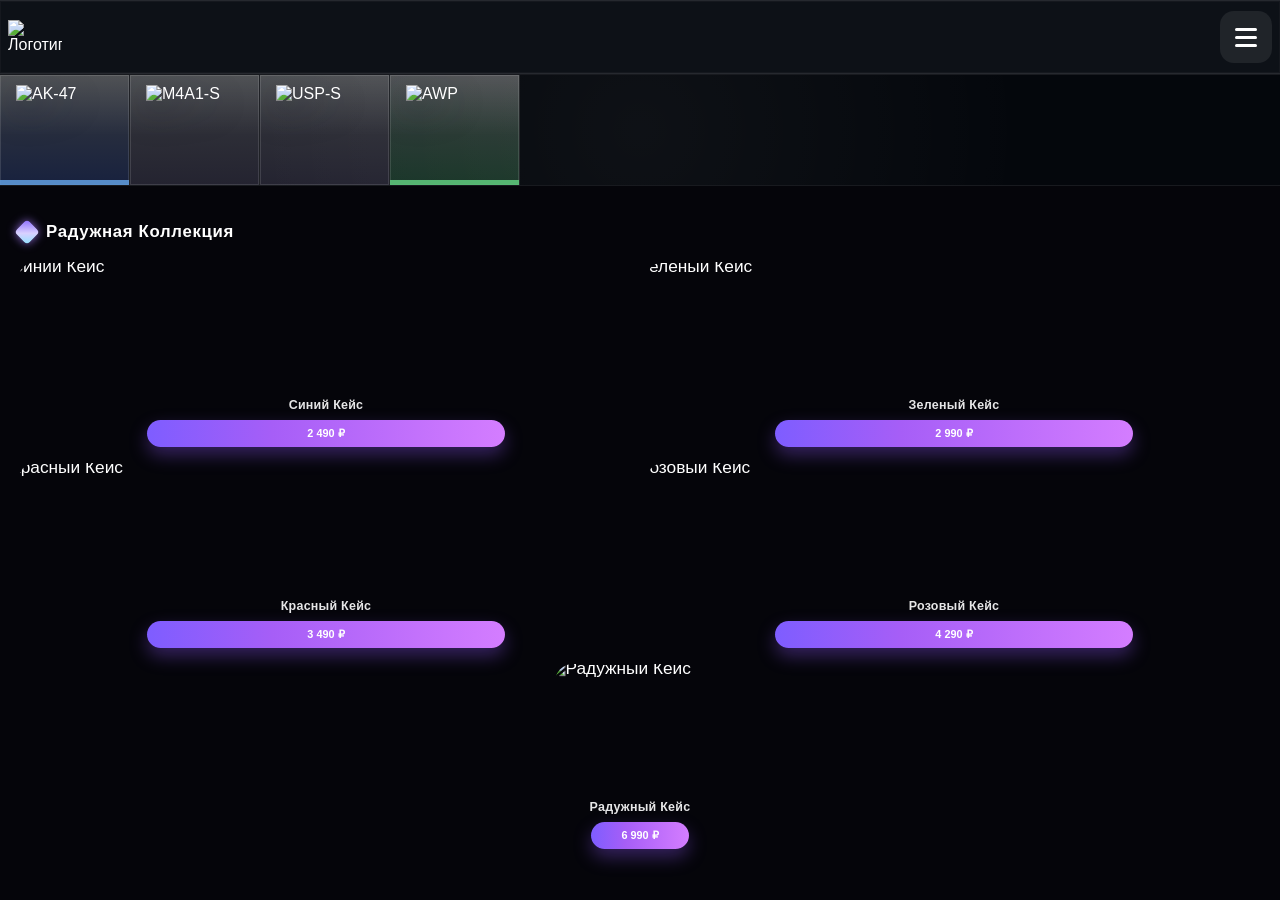
==== home.html @ a564d525 "Add files via upload" ====
<!DOCTYPE html>
<html lang="ru">
  <head>
    <meta charset="UTF-8" />
    <meta name="viewport" content="width=device-width, initial-scale=1.0" />
    <title>CB</title>
    <link rel="stylesheet" href="style.css" />
  </head>
  <body>
    <div class="auth-modal" aria-hidden="true" role="dialog" aria-modal="true" aria-label="Авторизация">
      <div class="auth-modal__backdrop" data-close-auth></div>
      <div class="auth-modal__dialog" tabindex="-1">
        <div class="auth-modal__card">
          <div class="auth-modal__hero">
            <div class="auth-modal__hero-overlay"></div>
            <img class="auth-modal__logo" src="img/logo.png" alt="" aria-hidden="true" />
            <div class="auth-modal__copy">
              <h2>Авторизация</h2>
              <p>Для доступа к сервису примите условия пользования и авторизуйтесь.</p>
            </div>
          </div>

          <div class="auth-modal__content">
            <div class="auth-modal__checks">
              <label class="auth-modal__check">
                <button type="button" class="auth-modal__checkbox" aria-checked="false" role="checkbox"></button>
                <span>Подтверждаю, что мне больше 18 лет</span>
              </label>

              <label class="auth-modal__check">
                <button type="button" class="auth-modal__checkbox" aria-checked="false" role="checkbox"></button>
                <span>Принимаю <a href="#">правила и условия</a> использования сайта</span>
              </label>
            </div>

            <div class="auth-modal__actions">
              <button type="button" class="auth-modal__submit" disabled>
                <span>Войти</span>
              </button>
              <button type="button" class="auth-modal__register">
                <span>Зарегистрироваться</span>
              </button>
            </div>
          </div>
        </div>

        <button class="auth-modal__close" type="button" aria-label="Close modal">✕</button>
      </div>
    </div>

    <div class="login-modal" aria-hidden="true" role="dialog" aria-modal="true" aria-label="Вход">
      <div class="login-modal__backdrop" data-close-login></div>
      <div class="login-modal__dialog" tabindex="-1">
        <div class="login-modal__card">
          <div class="login-modal__top">
            <img class="login-modal__logo" src="img/logo.png" alt="" aria-hidden="true" />
            <h3>Вход</h3>
          </div>

          <form class="login-modal__form">
            <label class="login-modal__field">
              <span>Имя пользователя</span>
              <input type="text" placeholder="Введите имя пользователя" />
            </label>

            <label class="login-modal__field">
              <span>Пароль</span>
              <input type="password" placeholder="Введите пароль" />
            </label>

            <div class="login-modal__error" aria-live="polite"></div>
            <button type="submit" class="login-modal__submit">Войти</button>
          </form>
        </div>
        <button class="login-modal__close" type="button" aria-label="Close login modal">✕</button>
      </div>
    </div>

    <div class="register-modal" aria-hidden="true" role="dialog" aria-modal="true" aria-label="Регистрация">
      <div class="register-modal__backdrop" data-close-register></div>
      <div class="register-modal__dialog" tabindex="-1">
        <div class="register-modal__card">
          <div class="register-modal__top">
            <img class="register-modal__logo" src="img/logo.png" alt="" aria-hidden="true" />
            <h3>Регистрация</h3>
          </div>

          <form class="register-modal__form">
            <label class="register-modal__field">
              <span>Имя пользователя</span>
              <input type="text" placeholder="Введите имя пользователя" />
            </label>

            <label class="register-modal__field">
              <span>Придумайте пароль</span>
              <input type="password" placeholder="Придумайте пароль" />
            </label>

            <label class="register-modal__field">
              <span>Повторите пароль</span>
              <input type="password" placeholder="Повторите пароль" />
            </label>

            <div class="register-modal__error" aria-live="polite"></div>
            <button type="submit" class="register-modal__submit">Создать аккаунт</button>
          </form>
        </div>
        <button class="register-modal__close" type="button" aria-label="Close register modal">✕</button>
      </div>
    </div>

    <div class="settings-modal" aria-hidden="true" role="dialog" aria-modal="true" aria-label="Настройки">
      <div class="settings-modal__backdrop" data-close-settings></div>
      <div class="settings-modal__dialog" tabindex="-1">
        <div class="settings-modal__panel">
          <div class="settings-modal__header">
            <span>Настройки</span>
          </div>

          <div class="settings-modal__content">
            <div class="settings-modal__group">
              <label class="settings-modal__field">
                <span>Никнейм</span>
                <input type="text" value="ForcePay" placeholder="ForcePay" />
              </label>

              <div class="settings-modal__field settings-modal__field--trade">
                <span>Трейд-ссылка</span>
                <div class="settings-modal__trade-wrap">
                  <input type="text" value="" placeholder="https://steamcommunity.com/tradeoffer/new/?partner=..." />
                </div>
                <a href="https://steamcommunity.com/id/me/tradeoffers/privacy#trade_offer_access_url" target="_blank" rel="noreferrer" class="settings-modal__link">Узнать свою ссылку</a>
              </div>
            </div>

            <div class="settings-modal__streamer">
              <div class="settings-modal__streamer-head">
                <span>Режим стримера</span>
                <button type="button" class="settings-modal__toggle" aria-label="Режим стримера" aria-pressed="false">
                  <span></span>
                </button>
              </div>
              <p>Скрывает личную информацию и баланс для безопасности во время стрима</p>
            </div>
          </div>

          <button type="button" class="settings-modal__submit">СОХРАНИТЬ И ЗАКРЫТЬ</button>
        </div>

        <button class="settings-modal__close" type="button" aria-label="Close modal">
          <svg viewBox="0 0 24 24" aria-hidden="true"><path d="M18.3 5.7a1 1 0 0 1 0 1.4L13.41 12l4.89 4.9a1 1 0 1 1-1.41 1.4L12 13.41l-4.9 4.89a1 1 0 1 1-1.4-1.41L10.59 12 5.7 7.1A1 1 0 1 1 7.1 5.7L12 10.59l4.9-4.89a1 1 0 0 1 1.4 0Z"/></svg>
        </button>
      </div>
    </div>

    <div class="profile-screen" aria-hidden="true">
      <svg width="0" height="0" aria-hidden="true" focusable="false" style="position:absolute; width:0; height:0; overflow:hidden;">
        <defs>
          <linearGradient id="gradient-primary" x1="0%" y1="0%" x2="100%" y2="100%">
            <stop offset="0%" stop-color="#7d5dff" />
            <stop offset="50%" stop-color="#a587ff" />
            <stop offset="100%" stop-color="#d9c2ff" />
          </linearGradient>
          <linearGradient id="gradient-grey" x1="0%" y1="0%" x2="100%" y2="100%">
            <stop offset="0%" stop-color="#d6d8dc" />
            <stop offset="50%" stop-color="#a9afb7" />
            <stop offset="100%" stop-color="#7f8793" />
          </linearGradient>
        </defs>
      </svg>

      <div class="profile-screen__shell">
        <div class="profile-screen__header">
          <div class="profile-screen__user">
            <div class="profile-screen__avatar">П</div>
            <div class="profile-screen__meta">
              <div class="profile-screen__name">ForcePay</div>
              <div class="profile-screen__id">ID:580843</div>
            </div>
          </div>

          <div class="profile-screen__tools">
            <button type="button" class="profile-screen__tool" aria-label="Настройки">
              <svg xmlns="http://www.w3.org/2000/svg" fill="currentColor" viewBox="0 0 17 17" width="20" height="20" color="currentColor" aria-hidden="true">
                <path fill="inherit" d="M6.573 16.833a.4.4 0 0 1-.397-.35l-.258-2.079a.43.43 0 0 0-.25-.332 3 3 0 0 1-.287-.155 7 7 0 0 1-.282-.183.41.41 0 0 0-.393-.042l-1.933.816a.4.4 0 0 1-.502-.168L.343 10.991a.4.4 0 0 1 .104-.518l1.668-1.27a.45.45 0 0 0 .167-.375V8.17a.45.45 0 0 0-.167-.376L.447 6.525a.4.4 0 0 1-.104-.517L2.27 2.66a.4.4 0 0 1 .502-.17l1.932.817c.13.054.278.036.395-.042q.141-.095.29-.183a4 4 0 0 1 .287-.154.43.43 0 0 0 .24-.326l.26-2.086a.4.4 0 0 1 .396-.35h3.854a.4.4 0 0 1 .397.35l.259 2.079a.43.43 0 0 0 .25.332q.148.07.288.155.142.087.28.182c.117.08.265.097.395.043l1.932-.816a.4.4 0 0 1 .502.169l1.928 3.347a.4.4 0 0 1-.104.518l-1.669 1.27a.45.45 0 0 0-.166.375v.623c-.002.164.045.334.176.434l1.638 1.246a.4.4 0 0 1 .104.518l-1.927 3.346a.4.4 0 0 1-.504.169l-1.91-.814a.42.42 0 0 0-.396.042 6 6 0 0 1-.29.182 4 4 0 0 1-.287.154.43.43 0 0 0-.24.326l-.259 2.086a.4.4 0 0 1-.397.35zm1.969-5.416a2.8 2.8 0 0 0 2.052-.854q.85-.854.85-2.063t-.85-2.062a2.8 2.8 0 0 0-2.052-.855q-1.223 0-2.063.855-.84.853-.84 2.062.002 1.209.84 2.063.84.854 2.063.854"></path>
              </svg>
            </button>
            <button type="button" class="profile-screen__tool profile-screen__logout" aria-label="Выйти">
              <svg xmlns="http://www.w3.org/2000/svg" fill="currentColor" viewBox="0 0 20 20" width="20" height="20" color="currentColor" aria-hidden="true">
                <path fill="inherit" d="M11.684 1.667c.22 0 .4.179.4.4v1.58a.4.4 0 0 1-.4.4H4.151a.4.4 0 0 0-.4.4v11.105c0 .221.179.4.4.4h7.533c.22 0 .4.18.4.4v1.581a.4.4 0 0 1-.4.4H2.067a.4.4 0 0 1-.4-.4V2.067c0-.221.18-.4.4-.4zm2.483 5.631a.4.4 0 0 1 .66-.303l3.153 2.701a.4.4 0 0 1 0 .608l-3.152 2.701a.4.4 0 0 1-.66-.303V11.59a.4.4 0 0 0-.4-.4H6.233a.4.4 0 0 1-.4-.4V9.21c0-.221.18-.4.4-.4h7.533a.4.4 0 0 0 .4-.4z"></path>
              </svg>
            </button>
          </div>
        </div>

        <div class="profile-screen__bg-card">
          <div class="profile-screen__balance-row">
            <div>
              <div class="profile-screen__balance-caption">Баланс</div>
              <div class="profile-screen__balance-value">0.00</div>
            </div>
            <button type="button" class="profile-screen__topup">Пополнить +</button>
          </div>

          <div class="profile-screen__stats">
            <div class="profile-screen__stat-item">
              <svg class="profile-screen__stat-icon" viewBox="0 0 18 18" width="20" height="20" aria-hidden="true" xmlns="http://www.w3.org/2000/svg" fill="currentColor" style="fill: url(&quot;#gradient-primary&quot;);">
                <path fill="inherit" d="M5.25 3.75h12v3h-.75v.75H12a.75.75 0 0 0-.75.75V9a1.5 1.5 0 0 1-1.5 1.5H7.215a.76.76 0 0 0-.675.42l-1.838 3.668a.74.74 0 0 1-.667.412H1.5s-2.25 0 .75-4.5c0 0 2.25-3-.75-3V3.75h.75L2.625 3h2.25zM10.5 9v-.75a.75.75 0 0 0-.75-.75H9s-.75.75 0 1.5a1.5 1.5 0 0 1-1.5-1.5.75.75 0 0 0-.75.75V9a.75.75 0 0 0 .75.75h2.25A.75.75 0 0 0 10.5 9"></path>
              </svg>
              <span class="profile-screen__stat-value">0</span>
              <div class="profile-screen__stat-tooltip">
                <div class="profile-screen__stat-tooltip-box">
                  <span>Открыто кейсов</span>
                </div>
              </div>
            </div>

            <div class="profile-screen__stat-item">
              <svg class="profile-screen__stat-icon" viewBox="0 0 44 44" width="20" height="20" aria-hidden="true" xmlns="http://www.w3.org/2000/svg" fill="currentColor" style="fill: url(&quot;#gradient-primary&quot;);">
                <path fill="inherit" fill-rule="evenodd" d="M21.793 22.126a.4.4 0 0 1 .414 0l12.172 7.373a.4.4 0 0 1 .192.342v5.643a.4.4 0 0 1-.584.356L22.185 29.71a.4.4 0 0 0-.37 0L10.013 35.84a.4.4 0 0 1-.584-.356v-5.643a.4.4 0 0 1 .192-.342zm-.008-15.703a.4.4 0 0 1 .43 0L39.1 17.168a.4.4 0 0 1 .184.337v8.536a.4.4 0 0 1-.59.35l-16.504-9a.4.4 0 0 0-.382 0l-16.503 9a.4.4 0 0 1-.592-.35v-8.536a.4.4 0 0 1 .185-.337z" clip-rule="evenodd"></path>
              </svg>
              <span class="profile-screen__stat-value">0</span>
              <div class="profile-screen__stat-tooltip">
                <div class="profile-screen__stat-tooltip-box">
                  <span>Сделано апгрейдов</span>
                </div>
              </div>
            </div>

            <div class="profile-screen__stat-item">
              <svg class="profile-screen__stat-icon" viewBox="0 0 44 44" width="20" height="20" aria-hidden="true" xmlns="http://www.w3.org/2000/svg" fill="currentColor" style="fill: url(&quot;#gradient-primary&quot;);">
                <path fill="inherit" d="M31.167 10.49a.4.4 0 0 1-.116.28l-11.88 12.067a.4.4 0 0 0-.104.189L16.65 33.278a.4.4 0 0 0 .487.48l10.255-2.565a.4.4 0 0 0 .186-.105l2.906-2.905a.4.4 0 0 1 .682.282v11.468a.4.4 0 0 1-.4.4h-26.7a.4.4 0 0 1-.4-.4V13a.4.4 0 0 1 .118-.283l8.932-8.932a.4.4 0 0 1 .283-.117h17.768c.22 0 .4.179.4.4zm5.127 8.132a.4.4 0 0 1 0 .565L26.131 29.352a.4.4 0 0 1-.184.105l-6.202 1.58a.4.4 0 0 1-.486-.486l1.58-6.2a.4.4 0 0 1 .105-.184l10.164-10.165a.4.4 0 0 1 .565 0zm4.553-4.553a.4.4 0 0 1 0 .565l-2 1.999a.4.4 0 0 1-.566 0l-4.619-4.62a.4.4 0 0 1 0-.566l2-1.998a.4.4 0 0 1 .566 0z"></path>
              </svg>
              <span class="profile-screen__stat-value">0</span>
              <div class="profile-screen__stat-tooltip">
                <div class="profile-screen__stat-tooltip-box">
                  <span>Кол-во контрактов</span>
                </div>
              </div>
            </div>
          </div>
        </div>

        <div class="profile-screen__row">
          <div class="profile-screen__line-label">Выведено</div>
          <div class="profile-screen__line-value">0.00</div>
        </div>

        <div class="profile-screen__drop-card">
          <div class="profile-screen__drop-title">Лучший дроп</div>
          <div class="profile-screen__drop-name">USP-S</div>
          <div class="profile-screen__drop-icon">
            <img src="img/purple.png" alt="USP-S">
          </div>
        </div>

        <div class="profile-screen__items-header">
          <div class="profile-screen__items-title">ПРЕДМЕТЫ</div>
          <div class="profile-screen__items-actions">
            <button type="button" class="profile-screen__sell-all">Продать всё</button>
          </div>
        </div>

        <div class="profile-screen__inventory" id="profile-inventory" aria-live="polite"></div>
      </div>
    </div>

    <div class="app-shell">
      <div class="page-shell" id="site-top">
        <header class="topbar">
          <div class="brand" aria-label="Логотип">
            <img src="img/logo.png" alt="Логотип" class="brand__logo" />
          </div>

          <button class="menu-toggle" aria-label="Открыть меню" aria-expanded="false">
            <span></span>
            <span></span>
            <span></span>
          </button>
        </header>

        <div class="menu-overlay" aria-hidden="true"></div>

        <nav class="side-menu" aria-label="Главное меню">
          <div class="menu-actions">
            <div class="menu-auth-buttons">
              <button class="menu-login" type="button">Войти</button>
              <div class="menu-profile" hidden>
                <div class="menu-profile__avatar">П</div>
                <div class="menu-profile__meta">
                  <div class="menu-profile__name">Никнейм</div>
                  <div class="menu-profile__balance">На счете: 0.00 ₽</div>
                </div>
              </div>
            </div>
            <button class="menu-close" type="button" aria-label="Закрыть меню">✕</button>
          </div>

          <div class="menu-list">
            <a href="#profile-inventory">ИНВЕНТАРЬ</a>
            <a href="#site-top">КЕЙСЫ</a>
            <a href="#upgrade-screen" class="accent">АПГРЕЙД</a>
            <a href="#">НАГРАДЫ</a>
          </div>
        </nav>
      </div>

      <section class="live-section" aria-label="Живая лента открытий">
        <div class="live-cards">
          <article class="live-card">
            <div class="card-image card-image--pink">
              <img src="https://jabka.to/cdn/items/20537/large.webp" alt="Neon Rider" />
            </div>
            <div class="card-meta">
              <strong>R8</strong>
              <span>Neon Rider</span>
            </div>
          </article>

          <article class="live-card">
            <div class="card-image card-image--blue">
              <img src="https://jabka.to/cdn/items/18866/large.webp" alt="Tec-9" />
            </div>
            <div class="card-meta">
              <strong>Tec-9</strong>
              <span>Fubar</span>
            </div>
          </article>

          <article class="live-card">
            <div class="card-image card-image--gold">
              <img src="https://jabka.to/cdn/items/614/large.webp" alt="FAMAS Teardown" />
            </div>
            <div class="card-meta">
              <strong>FAMAS</strong>
              <span>Teardown</span>
            </div>
          </article>

          <article class="live-card">
            <div class="card-image card-image--green">
              <img src="https://jabka.to/cdn/items/18593/large.webp" alt="M4A1-S Nitro" />
            </div>
            <div class="card-meta">
              <strong>M4A1-S</strong>
              <span>Nitro</span>
            </div>
          </article>
        </div>
      </section>

      <section class="cases-section" aria-label="Раздел кейсов">
        <div class="section-title">
          <span class="section-crystal" aria-hidden="true"></span>
          <h2>Радужная Коллекция</h2>
        </div>

        <div class="cases-row">
          <article class="case-card case-card--blue">
            <div class="case-card__image-wrap">
              <img src="img/blue.png" alt="Синий кейс" />
            </div>
            <div class="case-card__name">Синий Кейс</div>
            <button type="button" data-case-name="Синий Кейс" data-case-price="2 490 ₽" data-case-image="img/blue.png">2 490 ₽</button>
          </article>

          <article class="case-card case-card--green">
            <div class="case-card__image-wrap">
              <img src="img/green.png" alt="Зеленый кейс" />
            </div>
            <div class="case-card__name">Зеленый Кейс</div>
            <button type="button" data-case-name="Зеленый Кейс" data-case-price="2 990 ₽" data-case-image="img/green.png">2 990 ₽</button>
          </article>

          <article class="case-card case-card--red">
            <div class="case-card__image-wrap">
              <img src="img/red.png" alt="Красный кейс" />
            </div>
            <div class="case-card__name">Красный Кейс</div>
            <button type="button" data-case-name="Красный Кейс" data-case-price="3 490 ₽" data-case-image="img/red.png">3 490 ₽</button>
          </article>

          <article class="case-card case-card--pink">
            <div class="case-card__image-wrap">
              <img src="img/purple.png" alt="Розовый кейс" />
            </div>
            <div class="case-card__name">Розовый Кейс</div>
            <button type="button" data-case-name="Розовый Кейс" data-case-price="4 290 ₽" data-case-image="img/purple.png">4 290 ₽</button>
          </article>

          <article class="case-card case-card--rainbow">
            <div class="case-card__image-wrap">
              <img src="img/rgb.png" alt="Радужный кейс" />
            </div>
            <div class="case-card__name">Радужный Кейс</div>
            <button type="button" data-case-name="Радужный Кейс" data-case-price="6 990 ₽" data-case-image="img/rgb.png">6 990 ₽</button>
          </article>
        </div>
      </section>
    </div>

    <div class="upgrade-screen" id="upgrade-screen" aria-hidden="true" hidden>
      <div class="upgrader" id="upgrader">
        <div class="wheel-area">
          <div class="ambient"></div>
          <div class="drum">
            <svg class="win-svg" viewBox="0 0 470 470" preserveAspectRatio="xMidYMid meet" aria-hidden="true">
              <defs>
                <linearGradient id="purpleGradient" x1="0%" y1="0%" x2="100%" y2="100%">
                  <stop offset="0%" stop-color="#d19aff" />
                  <stop offset="45%" stop-color="#a65cff" />
                  <stop offset="100%" stop-color="#702bd8" />
                </linearGradient>
                <filter id="purpleGlow" x="-50%" y="-50%" width="200%" height="200%">
                  <feGaussianBlur stdDeviation="5" result="blur" />
                  <feMerge>
                    <feMergeNode in="blur" />
                    <feMergeNode in="SourceGraphic" />
                  </feMerge>
                </filter>
              </defs>

              <circle class="win-arc" cx="235" cy="235" r="220" pathLength="100" stroke-dasharray="40 60" transform="rotate(-90 235 235)" />
              <circle class="win-arc-inner" cx="235" cy="235" r="220" pathLength="100" stroke-dasharray="40 60" transform="rotate(-90 235 235)" />
            </svg>

            <div class="ticks"></div>
            <div class="center">
              <div class="center-label">ШАНС ПОБЕДЫ</div>
              <div class="chance" id="chance">40%</div>
              <div class="center-sub">UPGRADE</div>
            </div>
          </div>

          <div class="arrow-orbit" id="arrowOrbit">
            <div class="arrow" aria-hidden="true">
              <svg viewBox="0 0 44 44" width="20" height="20" aria-hidden="true" focusable="false">
                <path fill="currentColor" fill-rule="evenodd" d="M21.793 22.126a.4.4 0 0 1 .414 0l12.172 7.373a.4.4 0 0 1 .192.342v5.643a.4.4 0 0 1-.584.356L22.185 29.71a.4.4 0 0 0-.37 0L10.013 35.84a.4.4 0 0 1-.584-.356v-5.643a.4.4 0 0 1 .192-.342zm-.008-15.703a.4.4 0 0 1 .43 0L39.1 17.168a.4.4 0 0 1 .184.337v8.536a.4.4 0 0 1-.59.35l-16.504-9a.4.4 0 0 0-.382 0l-16.503 9a.4.4 0 0 1-.592-.35v-8.536a.4.4 0 0 1 .185-.337z" clip-rule="evenodd"></path>
              </svg>
            </div>
          </div>
        </div>

        <div class="upgrade-panel" aria-label="Панель улучшения">
          <button class="upgrade-button" id="upgradeButton" type="button" disabled>АПГРЕЙД</button>

          <div class="upgrade-panel__multipliers" aria-label="Множители удачи">
            <button type="button" class="upgrade-panel__multiplier" data-chance="50">x2</button>
            <button type="button" class="upgrade-panel__multiplier" data-chance="20">x5</button>
            <button type="button" class="upgrade-panel__multiplier" data-chance="10">x10</button>
            <button type="button" class="upgrade-panel__multiplier" data-chance="30">30%</button>
            <button type="button" class="upgrade-panel__multiplier active" data-chance="40">40%</button>
            <button type="button" class="upgrade-panel__multiplier" data-chance="75">75%</button>
          </div>

          <div class="upgrade-panel__slots">
            <div class="upgrade-panel__slot upgrade-panel__slot--selectable" id="upgradeSelectedItemSlot" tabindex="0" role="button" aria-label="Выбрать предмет для улучшения">Выберите предмет</div>
            <div class="upgrade-panel__slot" id="upgradeRewardItemSlot" aria-label="Предмет за выигрыш">Выберите предмет</div>
          </div>

          <div class="upgrade-panel__slot-picker" id="upgradeInventoryPicker" hidden></div>
        </div>
      </div>

      <div class="result" id="result">
        <div class="result-box">
          <div class="result-title" id="resultTitle"></div>
          <div class="result-value" id="resultValue"></div>
        </div>
      </div>
    </div>

    <div class="case-detail" aria-hidden="true">
      <div class="case-detail__panel">
        <header class="topbar">
          <div class="brand" aria-label="Логотип">
            <img src="img/logo.png" alt="Логотип" class="brand__logo" />
          </div>

          <button class="menu-toggle" aria-label="Открыть меню" aria-expanded="false">
            <span></span>
            <span></span>
            <span></span>
          </button>
        </header>

        <div class="case-detail__scene">
          <div class="case-roll" id="caseRoll">
            <div class="case-roll__reel" id="caseReel" aria-hidden="true"></div>
            <div class="case-roll__circle"></div>
            <div class="case-roll__line"></div>
          </div>

          <img class="case-detail__icon" src="img/blue.png" alt="Иконка кейса" />
        </div>

        <div class="case-detail__actions">
          <button class="case-detail__open" type="button">Открыть за 1 337.90 ₽</button>
          <button class="case-detail__sell" type="button" hidden>Продать за 1 337.90 ₽</button>
        </div>

        <div class="spinner__container">
          <div class="spinner__content-wrapper">
            <div class="spinner__content case-detail__items">
              <div class="item spinner__item item_1 items-center max-md:h-[18.4rem] max-md:pb:4 max-md:pt-12 max-md:px-4 max-sm:rounded-[0.8rem] overflow-hidden pb-5 pt-12.5 px-5 rarity-4b69ff relative rounded-xl transform-3d transition-[box-shadow]">
                <svg-icon name="/assets/images/cases/dialog/rare-rounded.svg" class="item__rarity absolute inset-x-0 top-0 mx-auto h-2 w-[14rem] max-md:h-1.5 max-md:w-[10rem] inline-icon" style="mask-image: url(&quot;/assets/images/cases/dialog/rare-rounded.svg&quot;);"></svg-icon>
                <div class="item-image item-image_730 item__picture relative shrink-0"><img alt="" src="https://jabka.to/cdn/items/18866/large.webp" /></div>
                <div class="item__subtitle text-base leading-8 font-normal text-white opacity-30 max-md:text-sm max-md:leading-6"> Tec-9 </div>
                <div class="item__title text-whiite mt-0.5 w-full flex-none text-center text-xl leading-11 font-semibold max-md:text-base max-md:leading-6"> Fubar </div>
                <div class="currency currency-icon-size-8 currency-text-lg currency_RUB item__price leading-8 max-md:font-medium max-md:mt-2 mt-5 opacity-0 scale-80 transition-[opacity,scale]"> 12.06 </div>
                <svg-icon name="/assets/images/cases/dialog/rare-rounded.svg" class="item__rarity item__rarity_bottom absolute inset-x-0 top-auto bottom-0 mx-auto h-2 w-[14rem] -scale-y-100 opacity-20 max-md:h-1.5 max-md:w-[10rem] inline-icon" style="mask-image: url(&quot;/assets/images/cases/dialog/rare-rounded.svg&quot;);"></svg-icon>
              </div>

              <div class="item spinner__item item_1 items-center max-md:h-[18.4rem] max-md:pb:4 max-md:pt-12 max-md:px-4 max-sm:rounded-[0.8rem] overflow-hidden pb-5 pt-12.5 px-5 rarity-4b69ff relative rounded-xl transform-3d transition-[box-shadow]">
                <svg-icon name="/assets/images/cases/dialog/rare-rounded.svg" class="item__rarity absolute inset-x-0 top-0 mx-auto h-2 w-[14rem] max-md:h-1.5 max-md:w-[10rem] inline-icon" style="mask-image: url(&quot;/assets/images/cases/dialog/rare-rounded.svg&quot;);"></svg-icon>
                <div class="item-image item-image_730 item__picture relative shrink-0"><img alt="" src="https://jabka.to/cdn/items/20537/large.webp" /></div>
                <div class="item__subtitle text-base leading-8 font-normal text-white opacity-30 max-md:text-sm max-md:leading-6"> R8 </div>
                <div class="item__title text-whiite mt-0.5 w-full flex-none text-center text-xl leading-11 font-semibold max-md:text-base max-md:leading-6"> Neon Rider </div>
                <div class="currency currency-icon-size-8 currency-text-lg currency_RUB item__price leading-8 max-md:font-medium max-md:mt-2 mt-5 opacity-0 scale-80 transition-[opacity,scale]"> 12.06 </div>
                <svg-icon name="/assets/images/cases/dialog/rare-rounded.svg" class="item__rarity item__rarity_bottom absolute inset-x-0 top-auto bottom-0 mx-auto h-2 w-[14rem] -scale-y-100 opacity-20 max-md:h-1.5 max-md:w-[10rem] inline-icon" style="mask-image: url(&quot;/assets/images/cases/dialog/rare-rounded.svg&quot;);"></svg-icon>
              </div>

              <div class="item spinner__item item_1 items-center max-md:h-[18.4rem] max-md:pb:4 max-md:pt-12 max-md:px-4 max-sm:rounded-[0.8rem] overflow-hidden pb-5 pt-12.5 px-5 rarity-4b69ff relative rounded-xl transform-3d transition-[box-shadow]">
                <svg-icon name="/assets/images/cases/dialog/rare-rounded.svg" class="item__rarity absolute inset-x-0 top-0 mx-auto h-2 w-[14rem] max-md:h-1.5 max-md:w-[10rem] inline-icon" style="mask-image: url(&quot;/assets/images/cases/dialog/rare-rounded.svg&quot;);"></svg-icon>
                <div class="item-image item-image_730 item__picture relative shrink-0"><img alt="" src="https://jabka.to/cdn/items/18866/large.webp" /></div>
                <div class="item__subtitle text-base leading-8 font-normal text-white opacity-30 max-md:text-sm max-md:leading-6"> Tec-9 </div>
                <div class="item__title text-whiite mt-0.5 w-full flex-none text-center text-xl leading-11 font-semibold max-md:text-base max-md:leading-6"> Fubar </div>
                <div class="currency currency-icon-size-8 currency-text-lg currency_RUB item__price leading-8 max-md:font-medium max-md:mt-2 mt-5 opacity-0 scale-80 transition-[opacity,scale]"> 12.06 </div>
                <svg-icon name="/assets/images/cases/dialog/rare-rounded.svg" class="item__rarity item__rarity_bottom absolute inset-x-0 top-auto bottom-0 mx-auto h-2 w-[14rem] -scale-y-100 opacity-20 max-md:h-1.5 max-md:w-[10rem] inline-icon" style="mask-image: url(&quot;/assets/images/cases/dialog/rare-rounded.svg&quot;);"></svg-icon>
              </div>

              <div class="item spinner__item item_1 items-center max-md:h-[18.4rem] max-md:pb:4 max-md:pt-12 max-md:px-4 max-sm:rounded-[0.8rem] overflow-hidden pb-5 pt-12.5 px-5 rarity-4b69ff relative rounded-xl transform-3d transition-[box-shadow]">
                <svg-icon name="/assets/images/cases/dialog/rare-rounded.svg" class="item__rarity absolute inset-x-0 top-0 mx-auto h-2 w-[14rem] max-md:h-1.5 max-md:w-[10rem] inline-icon" style="mask-image: url(&quot;/assets/images/cases/dialog/rare-rounded.svg&quot;);"></svg-icon>
                <div class="item-image item-image_730 item__picture relative shrink-0"><img alt="" src="https://jabka.to/cdn/items/20537/large.webp" /></div>
                <div class="item__subtitle text-base leading-8 font-normal text-white opacity-30 max-md:text-sm max-md:leading-6"> R8 </div>
                <div class="item__title text-whiite mt-0.5 w-full flex-none text-center text-xl leading-11 font-semibold max-md:text-base max-md:leading-6"> Neon Rider </div>
                <div class="currency currency-icon-size-8 currency-text-lg currency_RUB item__price leading-8 max-md:font-medium max-md:mt-2 mt-5 opacity-0 scale-80 transition-[opacity,scale]"> 12.06 </div>
                <svg-icon name="/assets/images/cases/dialog/rare-rounded.svg" class="item__rarity item__rarity_bottom absolute inset-x-0 top-auto bottom-0 mx-auto h-2 w-[14rem] -scale-y-100 opacity-20 max-md:h-1.5 max-md:w-[10rem] inline-icon" style="mask-image: url(&quot;/assets/images/cases/dialog/rare-rounded.svg&quot;);"></svg-icon>
              </div>

              <div class="item spinner__item item_1 items-center max-md:h-[18.4rem] max-md:pb:4 max-md:pt-12 max-md:px-4 max-sm:rounded-[0.8rem] overflow-hidden pb-5 pt-12.5 px-5 rarity-4b69ff relative rounded-xl transform-3d transition-[box-shadow]">
                <svg-icon name="/assets/images/cases/dialog/rare-rounded.svg" class="item__rarity absolute inset-x-0 top-0 mx-auto h-2 w-[14rem] max-md:h-1.5 max-md:w-[10rem] inline-icon" style="mask-image: url(&quot;/assets/images/cases/dialog/rare-rounded.svg&quot;);"></svg-icon>
                <div class="item-image item-image_730 item__picture relative shrink-0"><img alt="" src="https://jabka.to/cdn/items/18866/large.webp" /></div>
                <div class="item__subtitle text-base leading-8 font-normal text-white opacity-30 max-md:text-sm max-md:leading-6"> Tec-9 </div>
                <div class="item__title text-whiite mt-0.5 w-full flex-none text-center text-xl leading-11 font-semibold max-md:text-base max-md:leading-6"> Fubar </div>
                <div class="currency currency-icon-size-8 currency-text-lg currency_RUB item__price leading-8 max-md:font-medium max-md:mt-2 mt-5 opacity-0 scale-80 transition-[opacity,scale]"> 12.06 </div>
                <svg-icon name="/assets/images/cases/dialog/rare-rounded.svg" class="item__rarity item__rarity_bottom absolute inset-x-0 top-auto bottom-0 mx-auto h-2 w-[14rem] -scale-y-100 opacity-20 max-md:h-1.5 max-md:w-[10rem] inline-icon" style="mask-image: url(&quot;/assets/images/cases/dialog/rare-rounded.svg&quot;);"></svg-icon>
              </div>

              <div class="item spinner__item item_1 items-center max-md:h-[18.4rem] max-md:pb:4 max-md:pt-12 max-md:px-4 max-sm:rounded-[0.8rem] overflow-hidden pb-5 pt-12.5 px-5 rarity-4b69ff relative rounded-xl transform-3d transition-[box-shadow]">
                <svg-icon name="/assets/images/cases/dialog/rare-rounded.svg" class="item__rarity absolute inset-x-0 top-0 mx-auto h-2 w-[14rem] max-md:h-1.5 max-md:w-[10rem] inline-icon" style="mask-image: url(&quot;/assets/images/cases/dialog/rare-rounded.svg&quot;);"></svg-icon>
                <div class="item-image item-image_730 item__picture relative shrink-0"><img alt="" src="https://jabka.to/cdn/items/20537/large.webp" /></div>
                <div class="item__subtitle text-base leading-8 font-normal text-white opacity-30 max-md:text-sm max-md:leading-6"> R8 </div>
                <div class="item__title text-whiite mt-0.5 w-full flex-none text-center text-xl leading-11 font-semibold max-md:text-base max-md:leading-6"> Neon Rider </div>
                <div class="currency currency-icon-size-8 currency-text-lg currency_RUB item__price leading-8 max-md:font-medium max-md:mt-2 mt-5 opacity-0 scale-80 transition-[opacity,scale]"> 12.06 </div>
                <svg-icon name="/assets/images/cases/dialog/rare-rounded.svg" class="item__rarity item__rarity_bottom absolute inset-x-0 top-auto bottom-0 mx-auto h-2 w-[14rem] -scale-y-100 opacity-20 max-md:h-1.5 max-md:w-[10rem] inline-icon" style="mask-image: url(&quot;/assets/images/cases/dialog/rare-rounded.svg&quot;);"></svg-icon>
              </div>
            </div>
          </div>
        </div>
      </div>
    </div>

    <script src="script.js"></script>
  </body>
</html>
---- style.css ----
:root {
  --bg-deep: #05050a;
  --bg-panel: rgba(20, 14, 28, 0.9);
  --purple: #7dd8ff;
  --purple-soft: #d3a7ff;
  --white: #ffffff;
  --line: rgba(255, 255, 255, 0.16);
  --dark-soft: rgba(9, 14, 18, 0.92);
  --gold: #f5b941;
  --gold-dark: #8a560d;
}

* {
  box-sizing: border-box;
}

html, body {
  margin: 0;
  min-height: 100%;
  font-family: Arial, Helvetica, sans-serif;
  background: #05050a;
  color: var(--white);
}

body {
  min-height: 100vh;
}

body.menu-open,
body.case-modal-open,
body.upgrade-screen-open {
  overflow: hidden;
}

img {
  display: block;
  max-width: 100%;
}

button {
  font: inherit;
}

.app-shell {
  transition: opacity 0.2s ease, visibility 0.2s ease;
}

body.case-modal-open .app-shell {
  opacity: 1;
  visibility: visible;
  pointer-events: auto;
}

.case-detail__icon {
  position: absolute;
  z-index: 2;
  left: 50%;
  top: 58%;
  width: 185px;
  height: 185px;
  object-fit: contain;
  transform: translate(-50%, -50%);
  filter: drop-shadow(0 14px 24px rgba(0, 0, 0, 0.4));
}

.page-shell {
  width: 100vw;
  margin: 0;
  position: relative;
  padding: 0;
}

.topbar {
  position: relative;
  z-index: 240;
  display: flex;
  align-items: center;
  justify-content: space-between;
  width: 100%;
  padding: 10px 8px 10px 8px;
  border-radius: 0;
  background: #0d1117;
  border: 1px solid rgba(255, 255, 255, 0.1);
  border-left: none;
  border-right: none;
  box-shadow: inset 0 0 0 1px rgba(255, 255, 255, 0.03);
}

.brand {
  display: flex;
  align-items: center;
  flex: 1;
  min-width: 0;
}

.brand__logo {
  width: 54px;
  max-width: 18vw;
  height: auto;
  object-fit: contain;
  margin-left: 0;
}

.menu-toggle {
  position: relative;
  width: 52px;
  height: 52px;
  border: none;
  background: rgba(255, 255, 255, 0.08);
  border-radius: 14px;
  padding: 0;
  display: flex;
  flex-direction: column;
  justify-content: center;
  align-items: center;
  gap: 5px;
  cursor: pointer;
}

.menu-toggle span {
  display: block;
  width: 22px;
  height: 3px;
  border-radius: 999px;
  background: var(--white);
  transition: transform 0.25s ease, opacity 0.25s ease;
}

.menu-overlay {
  position: fixed;
  inset: 0;
  background: rgba(0, 0, 0, 0.35);
  opacity: 0;
  visibility: hidden;
  transition: opacity 0.2s ease, visibility 0.2s ease;
  z-index: 90;
}

body.menu-open .menu-overlay {
  opacity: 1;
  visibility: visible;
}

.side-menu {
  position: fixed;
  inset: 0;
  z-index: 110;
  display: flex;
  flex-direction: column;
  justify-content: flex-start;
  align-items: flex-start;
  gap: 18px;
  padding: 36px 22px 26px;
  background: linear-gradient(180deg, rgba(7, 12, 17, 0.95), rgba(7, 12, 17, 0.98));
  opacity: 0;
  visibility: hidden;
  transform: translateX(100%);
  transition: transform 0.28s ease, opacity 0.25s ease, visibility 0.25s ease;
}

body.menu-open .side-menu,
.side-menu.is-open {
  opacity: 1;
  visibility: visible;
  transform: translateX(0);
}

.menu-actions {
  width: 100%;
  display: flex;
  align-items: center;
  justify-content: space-between;
  gap: 12px;
  margin-bottom: 10px;
}

.menu-auth-buttons {
  display: flex;
  align-items: center;
  gap: 10px;
  flex-wrap: wrap;
}

.menu-profile {
  display: flex;
  align-items: center;
  gap: 12px;
  width: 100%;
  min-height: 64px;
  padding: 0;
  border: none;
  background: transparent;
}

.menu-profile[hidden] {
  display: none !important;
}

.menu-profile__avatar {
  width: 52px;
  height: 52px;
  border-radius: 50%;
  display: grid;
  place-items: center;
  font-size: 1.55rem;
  font-weight: 700;
  color: #fff;
  background: linear-gradient(135deg, #ff7a18, #f5d142, #7d5dff);
  box-shadow: 0 0 0 2px rgba(255, 255, 255, 0.08);
}

.menu-profile__meta {
  flex: 1;
  min-width: 0;
}

.menu-profile__name {
  font-size: 1.05rem;
  font-weight: 700;
  color: #fff;
  line-height: 1.3;
  margin-bottom: 2px;
}

.menu-profile__balance {
  font-size: 0.88rem;
  line-height: 1.2;
  color: rgba(255, 255, 255, 0.7);
}

.menu-login,
.menu-register {
  border: 1px solid rgba(170, 122, 255, 0.65);
  border-radius: 12px;
  background: linear-gradient(90deg, #7d5dff 0%, #b96cff 50%, #f28fff 100%);
  color: #fff;
  font-size: 1.08rem;
  font-weight: 700;
  padding: 0.7rem 1rem;
  cursor: pointer;
  box-shadow: 0 10px 22px rgba(146, 88, 255, 0.28);
}

.menu-register {
  background: rgba(255, 255, 255, 0.06);
  border-color: rgba(255, 255, 255, 0.14);
  box-shadow: none;
}

.side-menu .menu-auth-buttons .menu-register {
  display: none;
}

.menu-close {
  margin-left: auto;
  width: 40px;
  height: 40px;
  border: 1px solid rgba(255, 255, 255, 0.25);
  background: rgba(255, 255, 255, 0.06);
  color: var(--white);
  border-radius: 12px;
  font-size: 1.2rem;
  cursor: pointer;
}

.auth-modal {
  position: fixed;
  inset: 0;
  display: none;
  z-index: 200;
  align-items: center;
  justify-content: center;
  padding: 16px;
}

.auth-modal.is-open {
  display: flex;
}

.auth-modal__backdrop {
  position: absolute;
  inset: 0;
  background: rgba(6, 9, 13, 0.72);
  backdrop-filter: blur(3px);
}

.auth-modal__dialog {
  position: relative;
  width: min(46rem, calc(100vw - 1rem));
  background: #151515;
  border: 1px solid #474747;
  box-shadow: 0 10px 40px rgba(0, 0, 0, 0.45);
  overflow: hidden;
}

.auth-modal__card {
  display: flex;
  flex-direction: column;
  width: 100%;
  background: #151515;
}

.auth-modal__hero {
  position: relative;
  display: flex;
  flex-direction: column;
  align-items: center;
  justify-content: center;
  gap: 1.2rem;
  min-height: 22rem;
  padding: 3.5rem 1.4rem 2rem;
  background:
    linear-gradient(180deg, rgba(0,0,0,0.38) 0%, rgba(21,21,21,1) 100%),
    radial-gradient(circle at center, rgba(82, 196, 140, 0.15), rgba(21, 21, 21, 1) 55%);
  overflow: hidden;
}

.auth-modal__hero-overlay {
  position: absolute;
  inset: 0;
  background: linear-gradient(180deg, rgba(0,0,0,0.22) 0%, rgba(21,21,21,1) 100%);
}

.auth-modal__logo {
  position: relative;
  z-index: 2;
  width: 7rem;
  height: 7rem;
  object-fit: contain;
}

.auth-modal__copy {
  position: relative;
  z-index: 1;
  display: flex;
  flex-direction: column;
  align-items: center;
  gap: 0.8rem;
  text-align: center;
}

.auth-modal__copy h2 {
  margin: 0;
  font-size: 1.7rem;
  line-height: 2.3rem;
  font-weight: 400;
  text-transform: uppercase;
  letter-spacing: 0.06em;
  color: #fff;
  font-family: Arial, Helvetica, sans-serif;
}

.auth-modal__copy p {
  margin: 0;
  max-width: 22rem;
  font-size: 1.2rem;
  line-height: 1.4;
  color: rgba(255,255,255,0.5);
  font-family: Arial, Helvetica, sans-serif;
}

.auth-modal__content {
  display: flex;
  flex-direction: column;
  gap: 2.2rem;
  padding: 1.5rem 1.4rem 2rem;
  background: #151515;
}

.auth-modal__checks {
  display: flex;
  flex-direction: column;
  gap: 0.9rem;
  width: 100%;
}

.auth-modal__check {
  display: flex;
  align-items: flex-start;
  gap: 0.9rem;
  width: 100%;
  cursor: pointer;
  color: rgba(255,255,255,0.5);
  font-size: 1.05rem;
  line-height: 1.4;
}

.auth-modal__check a {
  color: #9d72ff;
  text-decoration: none;
}

.auth-modal__checkbox {
  width: 1.4rem;
  height: 1.4rem;
  flex-shrink: 0;
  border: 1px solid rgba(255,255,255,0.25);
  border-radius: 0.1rem;
  background: transparent;
  cursor: pointer;
  margin-top: 0.15rem;
}

.auth-modal__checkbox[aria-checked="true"] {
  background: #9d72ff;
  border-color: #9d72ff;
  box-shadow: inset 0 0 0 2px rgba(21,21,21,1);
}

.auth-modal__actions {
  display: flex;
  flex-direction: column;
  gap: 1rem;
  width: 100%;
}

.auth-modal__submit,
.auth-modal__register {
  position: relative;
  z-index: 1;
  display: flex;
  align-items: center;
  justify-content: center;
  gap: 0.8rem;
  width: 100%;
  height: 4.2rem;
  border-radius: 0;
  font-size: 1.3rem;
  font-weight: 700;
  text-transform: uppercase;
  cursor: pointer;
}

.auth-modal__submit {
  border: 1px solid rgba(170, 122, 255, 0.65);
  background: linear-gradient(90deg, #7d5dff 0%, #b96cff 50%, #f28fff 100%);
  color: #fff;
  box-shadow: 0 10px 22px rgba(146, 88, 255, 0.28);
}

.auth-modal__submit:disabled {
  border-color: rgba(255,255,255,0.15);
  background: #4B4B4F;
  color: rgba(255,255,255,0.4);
  cursor: not-allowed;
  box-shadow: inset 0 0 1.66rem rgba(125,125,125,0.45);
}

.auth-modal__register {
  border: 1px solid rgba(255,255,255,0.15);
  background: rgba(255,255,255,0.04);
  color: rgba(255,255,255,0.9);
}

.auth-modal__close {
  position: absolute;
  right: 1rem;
  top: 1rem;
  z-index: 10;
  width: 2.8rem;
  height: 2.8rem;
  border: none;
  background: transparent;
  color: rgba(255,255,255,0.8);
  font-size: 1.7rem;
  cursor: pointer;
}

.settings-modal {
  position: fixed;
  inset: 0;
  display: none;
  z-index: 230;
  align-items: center;
  justify-content: center;
  padding: 16px;
}

.settings-modal.is-open {
  display: flex;
}

.settings-modal__backdrop {
  position: absolute;
  inset: 0;
  background: rgba(6, 9, 13, 0.72);
  backdrop-filter: blur(3px);
}

.settings-modal__dialog {
  position: relative;
  display: flex;
  align-items: center;
  justify-content: center;
  width: min(60rem, calc(100vw - 2rem));
  max-height: calc(100vh - 5rem);
  padding: 1rem;
  background: #131216;
  border: 1px solid rgba(255, 255, 255, 0.15);
  box-shadow: 0 10px 40px rgba(0, 0, 0, 0.45);
}

.settings-modal__panel {
  display: flex;
  flex-direction: column;
  align-items: center;
  gap: 2rem;
  width: 100%;
  max-height: calc(100vh - 7rem);
  padding: 0 0 0.5rem;
}

.settings-modal__header {
  display: flex;
  align-items: center;
  justify-content: center;
  gap: 0.6rem;
  min-height: 4.4rem;
  width: 100%;
  padding-right: 0;
}

.settings-modal__header span {
  display: block;
  width: 100%;
  text-align: center;
  font-size: 2.2rem;
  line-height: 3.3rem;
  text-transform: uppercase;
  color: #fff;
}

.settings-modal__content {
  display: flex;
  flex-direction: column;
  gap: 3rem;
  width: 100%;
  padding: 0 2rem;
  overflow-y: auto;
}

.settings-modal__group {
  display: flex;
  flex-direction: column;
  gap: 1.5rem;
}

.settings-modal__field {
  display: flex;
  flex-direction: column;
  gap: 0.5rem;
  width: 100%;
}

.settings-modal__field span {
  font-size: 1.8rem;
  line-height: 2.2rem;
  font-weight: 600;
  color: #fff;
}

.settings-modal__field input {
  width: 100%;
  height: 4.2rem;
  border: 1px solid rgba(255, 255, 255, 0.25);
  background: #0f0f10;
  color: #fff;
  padding: 0 1rem;
  font-size: 1.6rem;
  outline: none;
}

.settings-modal__field input::placeholder {
  color: rgba(255,255,255,0.55);
}

.settings-modal__field--trade {
  position: relative;
}

.settings-modal__trade-wrap {
  position: relative;
}

.settings-modal__trade-wrap input {
  padding-right: 1rem;
}

.settings-modal__link {
  color: rgba(255,255,255,0.7);
  text-decoration: underline;
  font-size: 1.6rem;
  line-height: 1.6rem;
}

.settings-modal__streamer {
  display: flex;
  flex-direction: column;
  gap: 0.2rem;
  width: 100%;
}

.settings-modal__streamer-head {
  display: flex;
  align-items: center;
  justify-content: space-between;
  gap: 1rem;
  width: 100%;
}

.settings-modal__streamer-head span {
  font-size: 1.8rem;
  line-height: 1.8rem;
  font-weight: 600;
  color: #fff;
}

.settings-modal__toggle {
  position: relative;
  width: 4.8rem;
  height: 2.4rem;
  border: 1px solid rgba(255,255,255,0.25);
  border-radius: 1.5rem;
  background: transparent;
  cursor: pointer;
  display: flex;
  align-items: center;
  justify-content: flex-start;
  padding: 0.3rem;
}

.settings-modal__toggle span {
  display: block;
  width: 1.8rem;
  height: 1.8rem;
  border-radius: 50%;
  background: #fff;
  transform: translateX(0);
  transition: transform 0.2s ease;
}

.settings-modal__toggle[aria-pressed="true"] {
  background: rgba(255,255,255,0.12);
}

.settings-modal__toggle[aria-pressed="true"] span {
  transform: translateX(2.2rem);
}

.settings-modal__streamer p {
  margin: 0;
  padding-right: 6rem;
  font-size: 1.6rem;
  line-height: 1.9rem;
  color: rgba(255,255,255,0.55);
}

.settings-modal__submit {
  width: clamp(21.3rem, 40vw, 21.3rem);
  height: 4.4rem;
  border: 1px solid rgba(170, 122, 255, 0.65);
  background: linear-gradient(90deg, #7d5dff 0%, #b96cff 50%, #f28fff 100%);
  color: #fff;
  font-size: 1.6rem;
  line-height: 1.6rem;
  font-weight: 700;
  letter-spacing: 0.03em;
  cursor: pointer;
  text-transform: uppercase;
  box-shadow: 0 10px 22px rgba(146, 88, 255, 0.28);
}

@media (max-width: 480px) {
  .settings-modal {
    padding: 0.75rem;
  }

  .settings-modal__dialog {
    width: min(100%, calc(100vw - 1.5rem));
    max-height: calc(100vh - 1.5rem);
    padding: 0.75rem;
  }

  .settings-modal__panel {
    gap: 1.2rem;
    max-height: calc(100vh - 3rem);
  }

  .settings-modal__header {
    min-height: 3rem;
  }

  .settings-modal__icon {
    width: 2.8rem;
    height: 2.8rem;
  }

  .settings-modal__icon svg {
    width: 2.1rem;
    height: 2.1rem;
  }

  .settings-modal__header span {
    font-size: 1.55rem;
    line-height: 2rem;
  }

  .settings-modal__content {
    gap: 1.4rem;
    padding: 0 0.4rem;
  }

  .settings-modal__field span,
  .settings-modal__streamer-head span {
    font-size: 1.1rem;
    line-height: 1.4rem;
  }

  .settings-modal__field input {
    height: 3.1rem;
    font-size: 1rem;
  }

  .settings-modal__copy {
    right: 0.75rem;
    top: 0.75rem;
  }

  .settings-modal__copy svg {
    width: 1.8rem;
    height: 1.8rem;
  }

  .settings-modal__link {
    font-size: 0.92rem;
    line-height: 1.2rem;
  }

  .settings-modal__streamer-head {
    align-items: flex-start;
  }

  .settings-modal__toggle {
    width: 3.7rem;
    height: 1.9rem;
  }

  .settings-modal__toggle span {
    width: 1.35rem;
    height: 1.35rem;
  }

  .settings-modal__toggle[aria-pressed="true"] span {
    transform: translateX(1.7rem);
  }

  .settings-modal__streamer p {
    padding-right: 0;
    font-size: 0.92rem;
    line-height: 1.35rem;
  }

  .settings-modal__submit {
    width: 100%;
    height: 3.6rem;
    font-size: 1.1rem;
  }

  .settings-modal__close {
    right: 0.5rem;
    top: 0.5rem;
    width: 3.2rem;
    height: 3.2rem;
  }

  .settings-modal__close svg {
    width: 1.8rem;
    height: 1.8rem;
  }
}

.settings-modal__close {
  position: absolute;
  right: 0.8rem;
  top: 0.8rem;
  width: 3.2rem;
  height: 3.2rem;
  border: none;
  background: transparent;
  display: grid;
  place-items: center;
  cursor: pointer;
  z-index: 2;
}

.settings-modal__close svg {
  width: 2.1rem;
  height: 2.1rem;
  fill: rgba(255,255,255,0.8);
}

.login-modal {
  position: fixed;
  inset: 0;
  display: none;
  z-index: 210;
  align-items: center;
  justify-content: center;
  padding: 16px;
}

.login-modal.is-open {
  display: flex;
}

.login-modal__backdrop {
  position: absolute;
  inset: 0;
  background: rgba(6, 9, 13, 0.72);
  backdrop-filter: blur(3px);
}

.login-modal__dialog {
  position: relative;
  width: min(26rem, calc(100vw - 1rem));
  background: linear-gradient(180deg, rgba(17, 20, 25, 0.94), rgba(12, 15, 18, 0.94));
  border: 1px solid rgba(164, 122, 255, 0.45);
  border-radius: 0;
  box-shadow: 0 18px 46px rgba(0, 0, 0, 0.42);
  overflow: hidden;
}

.login-modal__card {
  display: flex;
  flex-direction: column;
  gap: 1.4rem;
  padding: 1.6rem 1.25rem 1.25rem;
}

.login-modal__top {
  display: flex;
  flex-direction: column;
  align-items: center;
  justify-content: center;
  gap: 0.65rem;
  text-align: center;
}

.login-modal__logo {
  width: 4.5rem;
  height: 4.5rem;
  object-fit: contain;
}

.login-modal__top h3 {
  margin: 0;
  font-size: 1.7rem;
  font-weight: 700;
  color: #fff;
}

.register-modal {
  position: fixed;
  inset: 0;
  display: none;
  z-index: 210;
  align-items: center;
  justify-content: center;
  padding: 16px;
}

.register-modal.is-open {
  display: flex;
}

.register-modal__backdrop {
  position: absolute;
  inset: 0;
  background: rgba(6, 9, 13, 0.72);
  backdrop-filter: blur(3px);
}

.register-modal__dialog {
  position: relative;
  width: min(26rem, calc(100vw - 1rem));
  background: linear-gradient(180deg, rgba(17, 20, 25, 0.94), rgba(12, 15, 18, 0.94));
  border: 1px solid rgba(164, 122, 255, 0.45);
  border-radius: 0;
  box-shadow: 0 18px 46px rgba(0, 0, 0, 0.42);
  overflow: hidden;
}

.register-modal__card {
  display: flex;
  flex-direction: column;
  gap: 1.4rem;
  padding: 1.6rem 1.25rem 1.25rem;
}

.register-modal__top {
  display: flex;
  flex-direction: column;
  align-items: center;
  justify-content: center;
  gap: 0.65rem;
  text-align: center;
}

.register-modal__logo {
  width: 4.5rem;
  height: 4.5rem;
  object-fit: contain;
}

.register-modal__top h3 {
  margin: 0;
  font-size: 1.7rem;
  font-weight: 700;
  color: #fff;
}

.register-modal__form {
  display: flex;
  flex-direction: column;
  gap: 1rem;
}

.register-modal__field {
  display: flex;
  flex-direction: column;
  gap: 0.45rem;
  color: rgba(255,255,255,0.78);
  font-size: 0.96rem;
}

.register-modal__field input {
  width: 100%;
  height: 3.2rem;
  border-radius: 0;
  border: 1px solid rgba(255,255,255,0.12);
  background: rgba(255,255,255,0.04);
  color: #fff;
  padding: 0.8rem 0.95rem;
  outline: none;
}

.register-modal__field input:focus {
  border-color: rgba(170, 122, 255, 0.8);
  box-shadow: 0 0 0 2px rgba(170, 122, 255, 0.18);
}

.register-modal__submit {
  margin-top: 0.25rem;
  height: 3.4rem;
  border: 1px solid rgba(170, 122, 255, 0.65);
  border-radius: 0;
  background: linear-gradient(90deg, #7d5dff 0%, #b96cff 50%, #f28fff 100%);
  color: #fff;
  font-size: 1.08rem;
  font-weight: 700;
  cursor: pointer;
  box-shadow: 0 10px 22px rgba(146, 88, 255, 0.28);
}

.register-modal__close {
  position: absolute;
  right: 0.8rem;
  top: 0.8rem;
  width: 2.5rem;
  height: 2.5rem;
  border: none;
  background: transparent;
  color: rgba(255,255,255,0.8);
  font-size: 1.5rem;
  cursor: pointer;
}

.login-modal__form {
  display: flex;
  flex-direction: column;
  gap: 1rem;
}

.login-modal__field {
  display: flex;
  flex-direction: column;
  gap: 0.45rem;
  color: rgba(255,255,255,0.78);
  font-size: 0.96rem;
}

.login-modal__field input {
  width: 100%;
  height: 3.2rem;
  border-radius: 0;
  border: 1px solid rgba(255,255,255,0.12);
  background: rgba(255,255,255,0.04);
  color: #fff;
  padding: 0.8rem 0.95rem;
  outline: none;
}

.login-modal__field input:focus {
  border-color: rgba(170, 122, 255, 0.8);
  box-shadow: 0 0 0 2px rgba(170, 122, 255, 0.18);
}

.login-modal__error,
.register-modal__error {
  min-height: 1.2rem;
  font-size: 0.8rem;
  color: #ff8d8d;
}

.login-modal__submit {
  margin-top: 0.25rem;
  height: 3.4rem;
  border: 1px solid rgba(170, 122, 255, 0.65);
  border-radius: 0;
  background: linear-gradient(90deg, #7d5dff 0%, #b96cff 50%, #f28fff 100%);
  color: #fff;
  font-size: 1.08rem;
  font-weight: 700;
  cursor: pointer;
  box-shadow: 0 10px 22px rgba(146, 88, 255, 0.28);
}

.login-modal__close {
  position: absolute;
  right: 0.8rem;
  top: 0.8rem;
  width: 2.5rem;
  height: 2.5rem;
  border: none;
  background: transparent;
  color: rgba(255,255,255,0.8);
  font-size: 1.5rem;
  cursor: pointer;
}

@media (max-width: 480px) {
  .auth-modal {
    padding: 10px;
  }

  .auth-modal__dialog {
    width: calc(100vw - 20px);
  }

  .auth-modal__hero {
    min-height: 18rem;
    padding: 3rem 1rem 1.5rem;
  }

  .auth-modal__content {
    padding: 1.2rem 1rem 1.4rem;
    gap: 1.7rem;
  }

  .auth-modal__copy h2 {
    font-size: 1.5rem;
    line-height: 2rem;
  }

  .auth-modal__copy p {
    font-size: 1.05rem;
    max-width: 18rem;
  }

  .auth-modal__check {
    font-size: 0.98rem;
  }

  .auth-modal__submit {
    height: 3.8rem;
    font-size: 1.1rem;
  }

  .login-modal {
    padding: 12px;
  }

  .login-modal__dialog {
    width: calc(100vw - 24px);
  }

  .login-modal__card {
    padding: 1.1rem 0.9rem 1rem;
  }

  .login-modal__top h3 {
    font-size: 1.45rem;
  }
}

.profile-screen {
  position: fixed;
  inset: 0;
  display: none;
  z-index: 220;
  padding: 88px 24px 24px;
  background: #0f1114;
  color: #e8ebf3;
  overflow-y: auto;
}

.profile-screen.is-open {
  display: block;
}

body.profile-screen-open.menu-open .menu-overlay,
.menu-overlay.is-open {
  display: block !important;
  visibility: visible !important;
  opacity: 1 !important;
  z-index: 320;
}

body.profile-screen-open.menu-open .side-menu,
.side-menu.is-open {
  display: flex !important;
  visibility: visible !important;
  opacity: 1 !important;
  transform: translateX(0) !important;
  z-index: 340;
}

body.profile-screen-open .page-shell {
  position: static;
  z-index: 0;
}

body.profile-screen-open .topbar {
  position: fixed !important;
  top: 0 !important;
  left: 0 !important;
  right: 0 !important;
  display: flex !important;
  z-index: 300 !important;
}

body.profile-screen-open .profile-screen {
  padding-top: 88px !important;
}

.profile-screen__shell {
  display: flex;
  flex-direction: column;
  gap: 1rem;
  width: min(640px, 100%);
  margin: 0 auto;
  min-height: 100%;
}

.profile-screen__header {
  display: flex;
  align-items: center;
  justify-content: space-between;
  gap: 1rem;
  padding: 0.8rem 1rem 0.9rem;
  background: #12161b;
  border: 1px solid rgba(255, 255, 255, 0.08);
}

body.profile-screen-open .topbar {
  background: #0d1117 !important;
}

.profile-screen__user {
  display: flex;
  align-items: center;
  gap: 0.85rem;
}

.profile-screen__avatar {
  width: 52px;
  height: 52px;
  border-radius: 50%;
  display: grid;
  place-items: center;
  font-size: 1.35rem;
  font-weight: 700;
  color: #fff;
  background: linear-gradient(135deg, #ff7a18, #f5d142, #7d5dff);
}

.profile-screen__meta {
  display: flex;
  flex-direction: column;
  gap: 0.1rem;
}

.profile-screen__name {
  font-size: 1.05rem;
  font-weight: 700;
  color: #fff;
}

.profile-screen__id {
  font-size: 0.82rem;
  color: rgba(255, 255, 255, 0.55);
}

.profile-screen__tools {
  display: flex;
  align-items: center;
  gap: 0.7rem;
}

.profile-screen__tool {
  width: 38px;
  height: 38px;
  border: 1px solid rgba(255, 255, 255, 0.08);
  background: rgba(255, 255, 255, 0.04);
  border-radius: 50%;
  display: grid;
  place-items: center;
  cursor: pointer;
}

.profile-screen__tool svg {
  width: 20px;
  height: 20px;
  fill: rgba(255, 255, 255, 0.9);
}

.profile-screen__bg-card {
  background: rgba(255, 255, 255, 0.04);
  border: 1px solid rgba(255, 255, 255, 0.08);
  padding: 0.9rem 0.9rem 0.7rem;
}

.profile-screen__balance-row {
  display: flex;
  justify-content: space-between;
  align-items: center;
  gap: 1rem;
  margin-bottom: 0.9rem;
}

.profile-screen__balance-caption {
  color: rgba(255, 255, 255, 0.7);
  font-size: 0.85rem;
  margin-bottom: 0.2rem;
}

.profile-screen__balance-value {
  color: #fff;
  font-size: 2.2rem;
  font-weight: 700;
  line-height: 1;
}

.profile-screen__topup {
  padding: 0.9rem 1.5rem;
  border: 1px solid rgba(170, 122, 255, 0.8);
  background: linear-gradient(90deg, #7d5dff 0%, #b96cff 50%, #f28fff 100%);
  color: #fff;
  font-size: 1.1rem;
  font-weight: 700;
  letter-spacing: 0.04em;
  cursor: pointer;
  box-shadow: 0 10px 22px rgba(146, 88, 255, 0.28);
}

.profile-screen__stats {
  display: grid;
  grid-template-columns: repeat(3, minmax(0, 1fr));
  gap: 0.7rem;
}

.profile-screen__stat-item {
  position: relative;
  display: flex;
  align-items: center;
  justify-content: center;
  gap: 0.8rem;
  min-height: 86px;
  background: rgba(255, 255, 255, 0.02);
  border: 1px solid rgba(255, 255, 255, 0.06);
  color: rgba(255, 255, 255, 0.78);
  cursor: pointer;
}

.profile-screen__stat-icon {
  width: 2rem;
  height: 2rem;
  display: block;
  flex-shrink: 0;
  color: #fff;
  opacity: 1;
}

.profile-screen__stat-value {
  font-size: 2rem;
  font-weight: 700;
  line-height: 2.4rem;
  color: #fff;
}

.profile-screen__stat-tooltip {
  position: absolute;
  left: 50%;
  bottom: calc(100% + 0.4rem);
  transform: translateX(-50%);
  opacity: 0;
  pointer-events: none;
  z-index: 10;
  transition: opacity 0.2s ease;
}

.profile-screen__stat-item:hover .profile-screen__stat-tooltip {
  opacity: 1;
}

.profile-screen__stat-tooltip-box {
  display: flex;
  align-items: center;
  justify-content: center;
  height: 2.4rem;
  padding: 0 0.8rem;
  background: rgba(0, 0, 0, 0.45);
  border-radius: 0.2rem;
}

.profile-screen__stat-tooltip-box span {
  font-size: 1.2rem;
  font-weight: 500;
  color: #fff;
  white-space: nowrap;
}

.profile-screen__row,
.profile-screen__drop-card,
.profile-screen__items-header {
  display: flex;
  align-items: center;
  justify-content: space-between;
  gap: 1rem;
  background: rgba(255, 255, 255, 0.04);
  border: 1px solid rgba(255, 255, 255, 0.08);
  padding: 0.8rem 1rem;
}

.profile-screen__line-label,
.profile-screen__drop-title,
.profile-screen__items-title {
  color: rgba(255, 255, 255, 0.82);
  font-size: 0.9rem;
  text-transform: uppercase;
  letter-spacing: 0.04em;
}

.profile-screen__line-value {
  font-size: 1rem;
  color: rgba(255, 255, 255, 0.9);
}

.profile-screen__drop-card {
  position: relative;
  display: flex;
  flex-direction: row;
  align-items: flex-start;
  justify-content: space-between;
  min-height: 118px;
  padding: 0.7rem 1rem 0.9rem;
  background: rgba(255, 255, 255, 0.04);
  border: 1px solid rgba(255, 255, 255, 0.08);
  border-radius: 0;
  color: rgba(255,255,255,0.52);
}

.profile-screen__drop-title {
  position: absolute;
  left: 1rem;
  top: 0.7rem;
  margin: 0;
}

.profile-screen__drop-name {
  position: absolute;
  left: 1rem;
  bottom: 0.9rem;
  margin: 0;
  color: #fff;
  font-size: 1.05rem;
  font-weight: 700;
  line-height: 1.2;
  letter-spacing: 0.02em;
}

.profile-screen__drop-name--empty {
  color: rgba(255, 255, 255, 0.72);
  font-size: 0.8rem;
  font-weight: 500;
  line-height: 1.45;
  letter-spacing: 0.02em;
}

.profile-screen__drop-icon {
  position: relative;
  width: 122px;
  height: 122px;
  margin-left: auto;
  flex-shrink: 0;
  border-radius: 0;
  background: transparent;
  border: none;
  display: flex;
  align-items: center;
  justify-content: center;
  overflow: hidden;
  box-shadow: none;
  align-self: center;
}

.profile-screen__drop-icon img {
  width: 100%;
  height: 100%;
  object-fit: contain;
  display: block;
}

.profile-screen__drop-icon--empty {
  background: transparent;
  border: none;
}

.profile-screen__drop-icon-placeholder {
  position: relative;
  width: 56%;
  height: 56%;
  border-radius: 12px;
  background: rgba(255, 255, 255, 0.08);
  filter: grayscale(1);
  opacity: 0.45;
}

.profile-screen__drop-icon-placeholder::before,
.profile-screen__drop-icon-placeholder::after {
  content: "";
  position: absolute;
  background: rgba(255, 255, 255, 0.16);
  border-radius: 4px;
}

.profile-screen__drop-icon-placeholder::before {
  width: 14%;
  height: 54%;
  left: 46%;
  top: 14%;
  transform: rotate(34deg);
  box-shadow: 20px 10px 0 rgba(255, 255, 255, 0.12);
}

.profile-screen__drop-icon-placeholder::after {
  width: 52%;
  height: 12%;
  left: 22%;
  bottom: 18%;
  transform: rotate(-28deg);
  border-radius: 8px;
}

.profile-screen__drop-icon img {
  width: 100%;
  height: 100%;
  object-fit: contain;
  display: block;
  filter: saturate(1.1) drop-shadow(0 0 14px rgba(255, 75, 224, 0.18));
}

.profile-screen__items-header {
  padding: 0.7rem 0.9rem;
}

.profile-screen__inventory {
  display: grid;
  grid-template-columns: repeat(2, minmax(0, 1fr));
  gap: 0.85rem;
  width: 100%;
  justify-items: stretch;
  align-items: stretch;
}

.profile-screen__inventory-item {
  position: relative;
  display: flex;
  flex-direction: column;
  width: 100%;
  max-width: 220px;
  margin: 0 auto;
  background: transparent;
  border: none;
  transition: transform 0.2s ease;
}

.profile-screen__inventory-item.is-active {
  transform: translateY(-2px);
}

.profile-screen__inventory-art {
  position: relative;
  width: 100%;
  min-height: 170px;
  display: flex;
  align-items: center;
  justify-content: center;
  padding: 0.9rem 0.8rem 0.8rem;
  background: rgba(255,255,255,.025);
  border-bottom: 3px solid var(--rarity);
  border-radius: 0;
  overflow: hidden;
  transform: none;
  filter: none;
}

.profile-screen__inventory-tag {
  position: absolute;
  left: 0.8rem;
  bottom: 0.7rem;
  z-index: 2;
  color: #fff;
  font-size: 0.9rem;
  font-weight: 700;
  letter-spacing: 0.02em;
}

.profile-screen__inventory-art img {
  width: 70%;
  max-width: 120px;
  height: auto;
  object-fit: contain;
  display: block;
  pointer-events: none;
  user-select: none;
  filter: drop-shadow(0 8px 12px rgba(0,0,0,.45));
}

.profile-screen__inventory-price {
  position: absolute;
  right: 0.8rem;
  bottom: 0.7rem;
  z-index: 2;
  color: rgba(255,255,255,0.82);
  font-size: 0.8rem;
  font-weight: 700;
}

.profile-screen__inventory-actions {
  display: grid;
  grid-template-columns: 1fr 1fr;
  gap: 0.45rem;
  width: 100%;
  max-height: 0;
  overflow: hidden;
  opacity: 0;
  pointer-events: none;
  transform: translateY(12px);
  transition: all 0.22s ease;
  margin-top: 0;
}

.profile-screen__inventory-item.is-active .profile-screen__inventory-actions {
  max-height: 80px;
  opacity: 1;
  pointer-events: auto;
  transform: translateY(0);
  margin-top: 0.45rem;
}

.profile-screen__inventory-art--pending {
  background: rgba(255, 255, 255, 0.08);
  filter: grayscale(1) brightness(0.7);
}

.profile-screen__inventory-pending {
  position: absolute;
  inset: 0;
  z-index: 6;
  display: flex;
  flex-direction: column;
  align-items: center;
  justify-content: center;
  gap: 0.2rem;
  text-align: center;
  background: rgba(17, 17, 20, 0.28);
  backdrop-filter: blur(1px);
}

.profile-screen__inventory-status-icon {
  position: relative;
  z-index: 7;
  display: flex;
  align-items: center;
  justify-content: center;
  font-size: 4.5rem;
  line-height: 1;
  color: #d4c2ff;
  text-shadow: 0 0 20px rgba(212, 194, 255, 0.45);
  opacity: 1;
}

.profile-screen__inventory-status-text {
  position: relative;
  z-index: 7;
  max-width: 150px;
  font-size: 0.68rem;
  line-height: 1.3;
  letter-spacing: 0.02em;
  color: #ffffff;
}

.profile-screen__action {
  height: 3rem;
  border: 1px solid rgba(170, 122, 255, 0.65);
  background: linear-gradient(90deg, #7d5dff 0%, #b96cff 50%, #f28fff 100%);
  color: #fff;
  font-size: 0.82rem;
  font-weight: 700;
  cursor: pointer;
  transition: filter 0.2s ease, opacity 0.2s ease;
}

.profile-screen__action:disabled {
  opacity: 0.45;
  cursor: not-allowed;
}

.profile-screen__inventory-empty {
  padding: 1rem;
  text-align: center;
  color: rgba(255, 255, 255, 0.52);
  background: rgba(255, 255, 255, 0.03);
  border: 1px solid rgba(255, 255, 255, 0.06);
}

.profile-screen__items-actions {
  display: flex;
  gap: 0.5rem;
}

.profile-screen__sell-all {
  padding: 0.75rem 1.15rem;
  border: 1px solid rgba(170, 122, 255, 0.8);
  background: linear-gradient(90deg, #7d5dff 0%, #b96cff 50%, #f28fff 100%);
  color: #fff;
  font-weight: 700;
  font-size: 0.9rem;
  letter-spacing: 0.04em;
  border-radius: 0;
  cursor: pointer;
  box-shadow: 0 10px 22px rgba(146, 88, 255, 0.28);
}

@media (max-width: 520px) {
  body.profile-screen-open .profile-screen {
    padding-top: 84px;
  }

  .profile-screen {
    padding: 12px;
  }

  .profile-screen__shell {
    width: 100%;
  }

  .profile-screen__balance-row {
    flex-direction: column;
    align-items: flex-start;
  }

  .profile-screen__topup {
    width: 100%;
  }

  .profile-screen__stats {
    gap: 0.55rem;
  }
}

.menu-list {
  width: 100%;
  display: flex;
  flex-direction: column;
  margin-top: 8px;
}

.menu-list a {
  color: var(--white);
  text-decoration: none;
  font-size: clamp(2.2rem, 7vw, 3.2rem);
  font-weight: 700;
  letter-spacing: 0.04em;
  line-height: 1.4;
  padding: 12px 0;
  border-bottom: 1px solid var(--line);
  width: 100%;
  text-transform: uppercase;
}

.upgrade-screen {
  position: fixed;
  inset: 0;
  z-index: 300;
  display: none;
  align-items: center;
  justify-content: center;
  min-height: 100vh;
  padding: 20px;
  background:
    radial-gradient(circle at 50% 42%, rgba(120, 45, 255, 0.17), transparent 35%),
    #06050a;
}

body.upgrade-screen-open .upgrade-screen {
  display: flex;
  z-index: 160;
}

body.upgrade-screen-open .page-shell {
  display: block;
}

body.upgrade-screen-open .topbar {
  display: flex !important;
  position: relative;
  z-index: 260;
}

body.upgrade-screen-open .menu-overlay {
  z-index: 310;
}

body.upgrade-screen-open .side-menu {
  z-index: 320;
}


.upgrade-screen .upgrader {
  width: 620px;
  display: flex;
  flex-direction: column;
  align-items: center;
  gap: 18px;
  margin-top: -18px;
}

.upgrade-screen .wheel-area {
  position: relative;
  width: 580px;
  height: 580px;
  margin-top: -8px;
}

.upgrade-screen .upgrade-panel {
  width: min(100%, 620px);
  display: flex;
  flex-direction: column;
  gap: 12px;
  margin-top: -16px;
}

.upgrade-screen .upgrade-panel__header {
  display: none;
}

.upgrade-screen .upgrade-panel__slots {
  display: grid;
  grid-template-columns: 1fr 1fr;
  gap: 10px;
  width: 100%;
}

.upgrade-screen .upgrade-panel__slot {
  display: flex;
  align-items: center;
  justify-content: center;
  min-height: 126px;
  border-radius: 0;
  background: rgba(255, 255, 255, 0.04);
  border: 1px solid rgba(255, 255, 255, 0.06);
  color: rgba(255, 255, 255, 0.5);
  font-size: 15px;
  font-weight: 600;
  text-align: center;
  box-shadow: inset 0 1px 0 rgba(255, 255, 255, 0.02);
}

.upgrade-screen .upgrade-panel__slot--selectable {
  cursor: pointer;
  transition: border-color .15s ease, background .15s ease;
}

.upgrade-screen .upgrade-panel__slot--selectable:hover,
.upgrade-screen .upgrade-panel__slot--selectable:focus-visible {
  border-color: rgba(162, 110, 255, 0.8);
  background: rgba(122, 77, 255, 0.09);
  outline: none;
}

.upgrade-screen .upgrade-panel__slot-preview {
  position: relative;
  display: flex;
  align-items: center;
  justify-content: center;
  width: 100%;
  min-height: 110px;
  padding: 12px 14px;
  text-align: left;
}

.upgrade-screen .upgrade-panel__slot-preview--selected {
  padding: 10px;
}

.upgrade-screen .upgrade-panel__slot-preview img {
  width: 86px;
  height: 86px;
  object-fit: contain;
  flex-shrink: 0;
  display: block;
  filter: drop-shadow(0 8px 12px rgba(0,0,0,.45));
}

.upgrade-screen .upgrade-panel__slot-price {
  position: absolute;
  right: 8px;
  bottom: 8px;
  color: rgba(255,255,255,0.9);
  font-size: 11px;
  font-weight: 700;
  background: rgba(8,10,14,0.55);
  padding: 3px 6px;
  border-radius: 999px;
}

.upgrade-screen .upgrade-panel__slot-meta {
  display: none;
}

.upgrade-screen .upgrade-panel__slot-empty {
  color: rgba(255,255,255,0.5);
}

.upgrade-screen .upgrade-panel__slot-picker {
  display: grid;
  grid-template-columns: repeat(3, minmax(0, 1fr));
  gap: 10px;
  width: 100%;
  max-height: 220px;
  overflow-y: auto;
  margin-top: -4px;
  padding: 10px;
  background: rgba(13, 16, 19, 0.8);
  border: 1px solid rgba(255,255,255,0.08);
}

.upgrade-screen .upgrade-panel__slot-option {
  width: 100%;
  padding: 0;
  border: none;
  background: transparent;
  text-align: left;
  cursor: pointer;
}

.upgrade-screen .upgrade-panel__slot-option .profile-screen__inventory-item {
  width: 100%;
  max-width: none;
  margin: 0;
}

.upgrade-screen .upgrade-panel__slot-option .profile-screen__inventory-art {
  position: relative;
  min-height: 110px;
  padding: 0.7rem 0.7rem 0.6rem;
  background: rgba(255,255,255,.025);
  border-bottom: 3px solid var(--rarity, rgba(255,255,255,0.5));
}

.upgrade-screen .upgrade-panel__slot-option .profile-screen__inventory-art::after {
  content: "";
  position: absolute;
  left: 0;
  right: 0;
  bottom: 0;
  height: 3px;
  background: var(--rarity, rgba(255,255,255,0.5));
}

.upgrade-screen .upgrade-panel__slot-option .profile-screen__inventory-art img {
  width: 60%;
  max-width: 90px;
}

.upgrade-screen .upgrade-panel__slot-option .profile-screen__inventory-tag {
  left: 0.7rem;
  bottom: 0.6rem;
  font-size: 0.82rem;
}

.upgrade-screen .upgrade-panel__slot-option .profile-screen__inventory-price {
  top: 0.7rem;
  right: 0.7rem;
  bottom: auto;
  font-size: 0.76rem;
}

.upgrade-screen .upgrade-panel__slot-option.is-active .profile-screen__inventory-art {
  border-bottom-color: rgba(182, 126, 255, 0.9);
  box-shadow: inset 0 0 0 1px rgba(182, 126, 255, 0.7);
}

.upgrade-screen .upgrade-panel__balance {
  display: flex;
  align-items: center;
  justify-content: space-between;
  gap: 12px;
  width: 100%;
  padding: 12px 20px;
  border-radius: 0;
  background: rgba(255, 255, 255, 0.04);
  border: 1px solid rgba(255, 255, 255, 0.07);
}

.upgrade-screen .upgrade-panel__balance-btn {
  border: 1px solid rgba(255, 255, 255, 0.12);
  background: linear-gradient(180deg, rgba(127, 88, 255, 0.9), rgba(101, 69, 220, 0.9));
  color: rgba(255, 255, 255, 0.96);
  border-radius: 0;
  padding: 10px 16px;
  font-size: 12px;
  font-weight: 700;
  cursor: pointer;
  box-shadow: inset 0 1px 0 rgba(255,255,255,0.2);
}

.upgrade-screen .upgrade-panel__balance-value {
  display: inline-flex;
  align-items: center;
  gap: 8px;
  color: rgba(255, 255, 255, 0.9);
  font-size: 13px;
  font-weight: 700;
}

.upgrade-screen .upgrade-panel__coin {
  color: #7dd8ff;
  font-size: 13px;
}

.upgrade-screen .upgrade-panel__balance-max {
  color: rgba(255,255,255,0.55);
  font-size: 11px;
}

.upgrade-screen .upgrade-panel__multipliers {
  display: grid;
  grid-template-columns: repeat(6, minmax(0, 1fr));
  gap: 10px;
  width: 100%;
}

.upgrade-screen .upgrade-panel__multiplier {
  border: 1px solid rgba(136, 87, 255, 0.45);
  background: linear-gradient(180deg, rgba(130, 91, 255, 0.9), rgba(103, 73, 214, 0.9));
  color: rgba(255,255,255,0.96);
  border-radius: 0;
  min-height: 42px;
  font-size: 12px;
  font-weight: 800;
  letter-spacing: 0.4px;
  cursor: pointer;
  transition: background .15s ease, border-color .15s ease, transform .15s ease;
  box-shadow: inset 0 1px 0 rgba(255,255,255,0.2);
}

.upgrade-screen .upgrade-panel__multiplier.active {
  background: linear-gradient(180deg, rgba(144, 109, 255, 1), rgba(112, 82, 222, 1));
  border-color: rgba(183, 152, 255, 0.9);
  box-shadow: inset 0 1px 0 rgba(255,255,255,0.25), 0 0 0 1px rgba(183, 152, 255, 0.2);
}

.upgrade-screen .upgrade-panel__multiplier:hover {
  transform: translateY(-1px);
  border-color: rgba(255,255,255,0.16);
}

.upgrade-screen .ambient {
  position: absolute;
  width: 480px;
  height: 480px;
  left: 50%;
  top: 50%;
  transform: translate(-50%, -50%);
  border-radius: 50%;
  background: rgba(123, 53, 255, 0.17);
  filter: blur(100px);
  transition: .5s ease;
}

.upgrade-screen .upgrader.win .ambient {
  transform: translate(-50%, -50%) scale(1.1);
  background: rgba(159, 82, 255, 0.32);
}

.upgrade-screen .drum {
  position: absolute;
  width: 470px;
  height: 470px;
  left: 50%;
  top: 50%;
  transform: translate(-50%, -50%);
  border-radius: 50%;
  background: radial-gradient(circle at 50% 45%, #19161f 0%, #100e14 52%, #08080b 100%);
  border: 1px solid rgba(255,255,255,.12);
  box-shadow: 0 45px 110px rgba(0,0,0,.78), 0 0 0 7px rgba(255,255,255,.015), 0 0 0 9px rgba(137,67,255,.12), inset 0 0 90px rgba(0,0,0,.9);
  z-index: 5;
}

.upgrade-screen .drum::before {
  content: "";
  position: absolute;
  inset: 9px;
  border-radius: 50%;
  border: 1px solid rgba(177,110,255,.42);
  box-shadow: 0 0 20px rgba(142,68,255,.18), inset 0 0 25px rgba(120,50,255,.08);
  z-index: 15;
  pointer-events: none;
}

.upgrade-screen .drum::after {
  content: "";
  position: absolute;
  inset: 28px;
  border-radius: 50%;
  border: 1px solid rgba(255,255,255,.055);
  box-shadow: inset 0 0 45px rgba(0,0,0,.8);
  z-index: 15;
  pointer-events: none;
}

.upgrade-screen .win-svg {
  position: absolute;
  inset: 0;
  width: 100%;
  height: 100%;
  z-index: 4;
  pointer-events: none;
  overflow: visible;
}

.upgrade-screen .win-arc {
  fill: none;
  stroke: url(#purpleGradient);
  stroke-width: 24;
  stroke-linecap: butt;
  filter: url(#purpleGlow);
}

.upgrade-screen .win-arc-inner {
  fill: none;
  stroke: rgba(205,155,255,.45);
  stroke-width: 7;
  stroke-linecap: butt;
  opacity: .75;
}

.upgrade-screen .ticks {
  position: absolute;
  inset: 15px;
  border-radius: 50%;
  background: repeating-conic-gradient(
    from 0deg,
    rgba(168, 111, 255, 0.26) 0deg 1deg,
    rgba(255, 255, 255, 0.02) 1deg 9deg,
    transparent 9deg 18deg
  );
  -webkit-mask: radial-gradient(circle, transparent 0 92.5%, #000 93.2% 100%);
  mask: radial-gradient(circle, transparent 0 92.5%, #000 93.2% 100%);
  opacity: .8;
  z-index: 7;
  pointer-events: none;
}

.upgrade-screen .center {
  position: absolute;
  width: 218px;
  height: 218px;
  left: 50%;
  top: 50%;
  transform: translate(-50%, -50%);
  border-radius: 50%;
  display: flex;
  flex-direction: column;
  align-items: center;
  justify-content: center;
  background: radial-gradient(circle at 50% 30%, #211a2c, #0a090e 72%);
  border: 1px solid rgba(255,255,255,.09);
  box-shadow: 0 25px 70px rgba(0,0,0,.78), inset 0 1px 0 rgba(255,255,255,.05), inset 0 0 50px rgba(134,59,255,.09);
  z-index: 10;
}

.upgrade-screen .center::before {
  content: "";
  position: absolute;
  inset: 9px;
  border-radius: 50%;
  border: 1px solid rgba(165,91,255,.15);
}

.upgrade-screen .center-label {
  color: rgba(255,255,255,.42);
  font-size: 10px;
  font-weight: 800;
  letter-spacing: 3px;
  margin-bottom: 8px;
}

.upgrade-screen .chance {
  font-size: 49px;
  line-height: 1;
  font-weight: 900;
  letter-spacing: -2px;
  text-shadow: 0 0 25px rgba(177,112,255,.45);
}

.upgrade-screen .center-sub {
  margin-top: 9px;
  color: rgba(255,255,255,.24);
  font-size: 9px;
  letter-spacing: 2px;
  font-weight: 700;
}

.upgrade-screen .arrow-orbit {
  position: absolute;
  width: 580px;
  height: 580px;
  left: 0;
  top: 0;
  transform: rotate(0deg);
  transform-origin: center center;
  z-index: 30;
  pointer-events: none;
  will-change: transform;
}

.upgrade-screen .arrow {
  position: absolute;
  left: 50%;
  top: 8px;
  width: 26px;
  height: 26px;
  transform: translateX(-50%);
  color: #ffffff;
  display: flex;
  align-items: center;
  justify-content: center;
  filter: drop-shadow(0 0 4px white) drop-shadow(0 0 12px #c28aff) drop-shadow(0 0 30px rgba(137,50,255,.9));
}

.upgrade-screen .arrow svg {
  display: block;
  width: 100%;
  height: 100%;
  color: inherit;
  transform: rotate(180deg) translateY(2px);
}

.upgrade-screen .arrow::before,
.upgrade-screen .arrow::after {
  content: none;
}

.upgrade-screen .controls {
  display: none;
}

.upgrade-screen .upgrade-button {
  width: min(100%, 620px);
  height: 52px;
  border: 1px solid rgba(179, 132, 255, 0.7);
  border-radius: 0;
  cursor: pointer;
  color: #ffffff;
  font-size: 12px;
  font-weight: 900;
  letter-spacing: 1.2px;
  background: linear-gradient(180deg, rgba(126, 87, 255, 0.96), rgba(101, 72, 211, 0.96));
  box-shadow: inset 0 1px 0 rgba(255,255,255,0.22);
  transition: transform .18s ease, filter .18s ease, opacity .2s ease;
}

.upgrade-screen .upgrade-button:hover {
  transform: translateY(-1px);
  filter: brightness(1.06);
}

.upgrade-screen .upgrade-button:active {
  transform: translateY(0) scale(.99);
}

.upgrade-screen .upgrade-button:disabled {
  cursor: not-allowed;
  opacity: 0.4;
  background: linear-gradient(180deg, rgba(98, 104, 112, 0.9), rgba(78, 81, 88, 0.9));
  border-color: rgba(255,255,255,0.12);
  color: rgba(255,255,255,0.6);
  transform: none;
}

.upgrade-screen .status {
  min-height: 16px;
  color: rgba(255,255,255,.3);
  font-size: 10px;
  font-weight: 650;
}

.upgrade-screen .result {
  position: fixed;
  left: 50%;
  bottom: 25px;
  transform: translate(-50%, 15px);
  opacity: 0;
  pointer-events: none;
  z-index: 100;
  transition: .3s ease;
}

.upgrade-screen .result.show {
  opacity: 1;
  transform: translate(-50%, 0);
}

.upgrade-screen .result-box {
  min-width: 290px;
  padding: 14px 25px;
  border-radius: 13px;
  text-align: center;
  background: rgba(10,9,14,.95);
  border: 1px solid rgba(255,255,255,.08);
  box-shadow: 0 20px 60px rgba(0,0,0,.65);
}

.upgrade-screen .result-title {
  font-size: 10px;
  font-weight: 850;
  letter-spacing: 1.5px;
}

.upgrade-screen .result-value {
  margin-top: 5px;
  font-size: 15px;
  font-weight: 800;
}

.upgrade-screen .win-text {
  color: #65ffb0;
}

.upgrade-screen .lose-text {
  color: #ff5878;
}

@media (max-width: 680px) {
  .upgrade-screen {
    overflow: auto;
  }

  .upgrade-screen .upgrader {
    width: 390px;
  }

  .upgrade-screen .wheel-area {
    width: 390px;
    height: 390px;
  }

  .upgrade-screen .drum {
    width: 320px;
    height: 320px;
  }

  .upgrade-screen .arrow-orbit {
    width: 390px;
    height: 390px;
  }

  .upgrade-screen .arrow {
    width: 28px;
    height: 28px;
    top: 8px;
  }

  .upgrade-screen .center {
    width: 145px;
    height: 145px;
  }

  .upgrade-screen .chance {
    font-size: 33px;
  }

  .upgrade-screen .center-label {
    font-size: 8px;
  }

  .upgrade-screen .upgrade-button {
    width: 100%;
  }
}

.menu-list a.accent {
  color: var(--purple);
}

body.menu-open .menu-toggle span:nth-child(1) {
  transform: translateY(8px) rotate(45deg);
}

body.menu-open .menu-toggle span:nth-child(2) {
  opacity: 0;
}

body.menu-open .menu-toggle span:nth-child(3) {
  transform: translateY(-8px) rotate(-45deg);
}

.live-section {
  width: 100vw;
  margin: 0;
  background: rgba(4, 10, 16, 0.55);
  border-top: 1px solid rgba(255, 255, 255, 0.08);
  border-bottom: 1px solid rgba(255, 255, 255, 0.08);
  overflow: hidden;
  position: relative;
  padding: 0;
  border-left: none;
  border-right: none;
  border-radius: 0;
}

.live-section::before {
  content: "";
  position: absolute;
  inset: 0;
  background: radial-gradient(circle at center, rgba(255,255,255,0.06), transparent 60%);
  opacity: 0.7;
  pointer-events: none;
}

.live-cards {
  position: relative;
  z-index: 1;
  display: flex;
  gap: 0;
  overflow-x: auto;
  scrollbar-width: none;
  margin: 0;
  padding: 0 0 0 0;
}

.live-cards::-webkit-scrollbar {
  display: none;
}

.live-card {
  min-width: 130px;
  flex: 0 0 130px;
  padding: 0;
  border-right: 1px solid rgba(255, 255, 255, 0.08);
  background: rgba(255, 255, 255, 0.03);
}

.card-image {
  position: relative;
  width: 100%;
  height: 110px;
  border-radius: 0;
  overflow: hidden;
  background: linear-gradient(180deg, rgba(255,255,255,0.18), rgba(208, 182, 255, 0.12));
  box-shadow: inset 0 0 0 1px rgba(255,255,255,0.12);
}

.card-image::before {
  content: "";
  position: absolute;
  inset: 0;
  background: linear-gradient(180deg, rgba(255,255,255,0.12), transparent 55%);
  pointer-events: none;
  z-index: 0;
}

.card-image img {
  position: absolute;
  inset: 10px 16px 10px 16px;
  width: calc(100% - 32px);
  height: calc(100% - 20px);
  object-fit: contain;
  filter: drop-shadow(0 10px 18px rgba(19, 27, 39, 0.45));
  z-index: 1;
}

.card-image::after {
  content: "";
  position: absolute;
  left: 0;
  right: 0;
  bottom: 0;
  height: 5px;
  border-radius: 0;
  z-index: 2;
}

.card-image--pink { background: linear-gradient(180deg, rgba(255,255,255,0.18), rgba(168, 92, 255, 0.18)); }
.card-image--pink::after { background: rgba(255, 90, 215, 0.9); }

.card-image--blue { background: linear-gradient(180deg, rgba(255,255,255,0.18), rgba(76, 116, 255, 0.18)); }
.card-image--blue::after { background: rgba(94, 152, 217, 0.9); }

.card-image--gold { background: linear-gradient(180deg, rgba(255,255,255,0.18), rgba(255, 182, 61, 0.18)); }
.card-image--gold::after { background: rgba(255, 174, 57, 0.9); }

.card-image--green { background: linear-gradient(180deg, rgba(255,255,255,0.18), rgba(76, 220, 126, 0.18)); }
.card-image--green::after { background: rgba(92, 196, 122, 0.9); }

.card-meta {
  display: none;
}

.case-card__image-wrap,
.case-card__name,
.case-card button {
  cursor: pointer;
}

.cases-section {
  width: 100%;
  margin-top: 18px;
  padding: 18px 0 26px;
}

.section-title {
  display: flex;
  align-items: center;
  gap: 10px;
  padding: 0 18px 14px;
  margin-bottom: 6px;
}

.section-crystal {
  position: relative;
  width: 18px;
  height: 18px;
  display: inline-block;
  background: linear-gradient(135deg, #8a6bff 0%, #d9d0ff 25%, #7de6ff 50%, #f4a7ff 75%, #8a6bff 100%);
  background-size: 220% 220%;
  animation: crystalShift 3s linear infinite;
  transform: rotate(45deg);
  border-radius: 4px;
  box-shadow: 0 0 10px rgba(168, 124, 255, 0.8);
}

@keyframes crystalShift {
  0% { background-position: 0% 50%; }
  50% { background-position: 100% 50%; }
  100% { background-position: 0% 50%; }
}

.section-title h2 {
  margin: 0;
  font-size: 1.05rem;
  font-weight: 700;
  letter-spacing: 0.04em;
  text-transform: none;
}

.cases-row {
  display: grid;
  grid-template-columns: repeat(2, minmax(0, 1fr));
  gap: 16px 12px;
  padding: 0 18px;
}

.case-card {
  display: flex;
  flex-direction: column;
  align-items: center;
  background: transparent;
  border: none;
  padding: 0;
  min-width: 0;
}

.case-card:last-child:nth-child(odd) {
  grid-column: 1 / -1;
  width: min(100%, 170px);
  justify-self: center;
}

.case-card__image-wrap {
  width: 100%;
  height: 128px;
  display: flex;
  align-items: center;
  justify-content: center;
  border-radius: 18px;
  overflow: hidden;
  background: transparent;
  margin-bottom: 8px;
}

.case-card__image-wrap img {
  width: 100%;
  height: 100%;
  object-fit: contain;
  transform: scale(1.08);
}

.case-card__name {
  margin-bottom: 8px;
  font-size: 0.78rem;
  font-weight: 600;
  letter-spacing: 0.02em;
  color: rgba(255, 255, 255, 0.9);
  text-align: center;
}

.case-card button {
  width: 58%;
  border: none;
  border-radius: 999px;
  font-weight: 700;
  font-size: 0.68rem;
  padding: 7px 8px;
  color: #fff;
  background: linear-gradient(90deg, #7e5dff 0%, #a65ef7 35%, #d47dff 100%);
  box-shadow: 0 8px 18px rgba(146, 88, 255, 0.35);
}

.case-card--blue .case-card__image-wrap { background: transparent; }
.case-card--green .case-card__image-wrap { background: transparent; }
.case-card--red .case-card__image-wrap { background: transparent; }
.case-card--pink .case-card__image-wrap { background: transparent; }
.case-card--rainbow .case-card__image-wrap { background: transparent; }

.case-detail {
  position: fixed;
  inset: 0;
  display: none;
  z-index: 40;
  background: rgba(5, 7, 10, 0.82);
}

body.case-modal-open .case-detail {
  display: block;
}

.case-detail__panel {
  width: 100%;
  max-width: 470px;
  min-height: 100vh;
  margin: 0 auto;
  background: linear-gradient(180deg, rgba(14, 18, 20, 0.98), rgba(11, 14, 17, 0.96));
  box-shadow: 0 0 0 1px rgba(255,255,255,0.05);
  padding: 0 0 22px;
}

.topbar {
  position: relative;
  z-index: 0;
  display: flex;
  align-items: center;
  justify-content: space-between;
  width: 100%;
  padding: 10px 8px 10px 8px;
  border-radius: 0;
  background: #0d1117;
  border: 1px solid rgba(255, 255, 255, 0.1);
  border-left: none;
  border-right: none;
  box-shadow: inset 0 0 0 1px rgba(255, 255, 255, 0.03);
}

.case-detail__panel .topbar {
  z-index: 0;
}

.case-detail__scene {
  position: relative;
  z-index: 2;
  min-height: 246px;
  display: flex;
  align-items: center;
  justify-content: center;
  background:
    linear-gradient(rgba(28, 28, 28, 0.18), rgba(28, 28, 28, 0.18)),
    repeating-linear-gradient(
      90deg,
      rgba(255,255,255,0.04),
      rgba(255,255,255,0.04) 2px,
      rgba(255,255,255,0.01) 2px,
      rgba(255,255,255,0.01) 8px
    );
  overflow: hidden;
  padding-top: 12px;
  padding-bottom: 12px;
  isolation: isolate;
}

.case-roll {
  position: relative;
  width: 100%;
  height: 280px;
  overflow: hidden;
  background: transparent;
}

.case-roll__reel {
  position: absolute;
  left: 0;
  top: 50%;
  display: flex;
  align-items: center;
  gap: 10px;
  transform: translate3d(0, -50%, 0);
  opacity: 1;
  filter: brightness(1) saturate(1) blur(0);
  transition: opacity 0.25s ease, filter 0.25s ease;
  will-change: transform;
}

.case-detail.case-opening .case-roll__circle,
.case-detail.case-opening .case-roll__line {
  opacity: 1;
  visibility: visible;
}

.case-detail.case-result .case-roll__circle,
.case-detail.case-result .case-roll__line {
  opacity: 0;
  visibility: hidden;
}

.case-roll__item {
  position: relative;
  width: 150px;
  height: 145px;
  flex: 0 0 150px;
  display: flex;
  align-items: center;
  justify-content: center;
  opacity: 1;
  transform: scale(1);
  transition: opacity .08s linear, filter .08s linear, transform .15s ease;
  background: rgba(255,255,255,.025);
  border-bottom: 3px solid var(--rarity);
}

.case-roll__item img {
  width: 120px;
  height: 95px;
  object-fit: contain;
  pointer-events: none;
  user-select: none;
  filter: drop-shadow(0 8px 12px rgba(0,0,0,.45));
}

.case-roll__circle {
  position: absolute;
  z-index: 10;
  left: 50%;
  top: 50%;
  width: 210px;
  height: 210px;
  transform: translate(-50%, -50%) scale(0.82);
  border-radius: 50%;
  background: rgba(255,255,255,0);
  border: 1px solid rgba(255,255,255,0);
  box-shadow: 12px 0 18px rgba(0, 0, 0, 0.26), -12px 0 18px rgba(0, 0, 0, 0.18);
  opacity: 0;
  visibility: hidden;
  pointer-events: none;
  transition: opacity 0.35s ease, transform 0.35s ease, visibility 0.35s ease;
}

.case-roll__line {
  position: absolute;
  z-index: 20;
  left: 50%;
  top: 50%;
  width: 2px;
  height: 150px;
  transform: translate(-50%, -50%) scaleY(0.84);
  background: rgba(255,255,255,0.18);
  box-shadow: 0 0 6px rgba(255,255,255,0.08);
  opacity: 0;
  visibility: hidden;
  pointer-events: none;
  transition: opacity 0.35s ease, transform 0.35s ease, visibility 0.35s ease;
}

.case-detail.case-opening .case-roll__circle,
.case-detail.case-opening .case-roll__line {
  opacity: 1;
  visibility: visible;
  transform: translate(-50%, -50%) scale(1);
}

.case-detail.case-opening .case-roll__line {
  transform: translate(-50%, -50%) scaleY(1);
}

.case-detail__actions {
  display: flex;
  align-items: stretch;
  gap: 10px;
  padding: 0 14px 12px;
}

.case-detail__open,
.case-detail__sell {
  display: flex;
  align-items: center;
  justify-content: center;
  min-height: 48px;
  height: 48px;
  border: none;
  border-radius: 14px;
  font-weight: 700;
  letter-spacing: 0.01em;
  cursor: pointer;
  white-space: nowrap;
  line-height: 1.1;
  padding: 0 16px;
  margin: 0;
}

.case-detail__open {
  flex: 1 1 auto;
  background: linear-gradient(90deg, #7d5dff 0%, #b96cff 50%, #f28fff 100%);
  color: #fff;
  box-shadow: 0 14px 26px rgba(133, 92, 255, 0.28);
}

.case-detail__sell {
  flex: 0 0 auto;
  background: rgba(255, 255, 255, 0.07);
  color: #fff;
  border: 1px solid rgba(255, 255, 255, 0.08);
}

.case-detail:not(.case-result) .case-detail__sell,
.case-detail.case-opening .case-detail__sell {
  display: none !important;
}

.case-detail.case-opening .case-detail__open,
.case-detail__open:disabled {
  background: linear-gradient(90deg, rgba(255, 255, 255, 0.12), rgba(255, 255, 255, 0.08));
  color: rgba(255, 255, 255, 0.7);
  box-shadow: none;
  cursor: default;
}

.case-roll__item.is-winner {
  transform: scale(1.08) !important;
  filter: brightness(1.08) saturate(1.08) blur(0) !important;
}

.blue { --rarity: #4b65ff; }
.purple { --rarity: #9b45ff; }
.pink { --rarity: #e13bd0; }
.red { --rarity: #ff4050; }
.gold { --rarity: #ffb52e; }

.spinner__container,
.spinner__content-wrapper,
.spinner__content {
  position: relative;
  width: 100%;
}

.spinner__content-wrapper {
  display: block;
  width: 100%;
  overflow-x: clip;
  overflow-y: visible;
}

.spinner__content {
  display: grid;
  grid-template-columns: repeat(2, minmax(0, 1fr));
  gap: 8px;
  width: 100%;
  padding: 0 10px;
  transform: none;
  opacity: 1;
  visibility: visible;
}

.spinner__item {
  transform: none;
  opacity: 1;
  filter: none;
}

body.case-modal-open .spinner__content,
body.case-modal-open .spinner__item {
  animation: none;
}

.case-detail__items .item {
  position: relative;
  display: flex;
  flex-direction: column;
  align-items: center;
  justify-content: flex-end;
  overflow: hidden;
  min-height: 118px;
  width: 100%;
  border-radius: 12px;
  padding: 10px 12px 10px;
  background: linear-gradient(180deg, rgba(76, 50, 88, 0.9), rgba(45, 30, 49, 0.9));
  border: 1px solid rgba(255,255,255,0.08);
  box-shadow: inset 0 0 0 1px rgba(255,255,255,0.02);
  isolation: isolate;
  transform: translateZ(0);
  backface-visibility: hidden;
  opacity: 1;
}

.case-detail.case-opening .case-detail__icon,
.case-detail.case-result .case-detail__icon {
  opacity: 0 !important;
  visibility: hidden !important;
  animation: none;
}

.case-detail:not(.case-opening):not(.case-result) .case-roll__item {
  opacity: 0.52;
  filter: brightness(0.52) saturate(0.58) blur(2.2px);
}

.case-detail.case-opening .case-roll__item,
.case-detail.case-result .case-roll__item {
  opacity: 1 !important;
  filter: brightness(1) saturate(1) blur(0px) !important;
  transform: scale(1) !important;
}

.case-detail.case-result .case-roll__item:not(.is-winner) {
  opacity: 0.55 !important;
  filter: brightness(0.55) saturate(0.7) blur(2.4px) !important;
}

.case-detail.case-result .case-roll__item.is-winner {
  opacity: 1 !important;
  transform: scale(1.08) !important;
  filter: brightness(1.08) saturate(1.08) blur(0px) !important;
}

@keyframes caseIconFadeOut {
  0%   { opacity: 1; transform: translate(-50%, -50%) scale(1); }
  100% { opacity: 0; transform: translate(-50%, -48%) scale(0.84); }
}

.case-detail__items .item:nth-child(1),
.case-detail__items .item:nth-child(3) {
  filter: brightness(0.82);
}

.case-detail__items .item__picture {
  position: relative;
  z-index: 1;
  display: flex;
  align-items: center;
  justify-content: center;
  width: 100%;
  margin-top: 8px;
}

.case-detail__items .item__picture img {
  display: block;
  width: 66%;
  height: auto;
  object-fit: contain;
  filter: drop-shadow(0 10px 16px rgba(0,0,0,0.26));
}

.case-detail__items .item__subtitle,
.case-detail__items .item__title,
.case-detail__items .item__price {
  position: static;
  z-index: 1;
  width: 100%;
  text-align: left;
}

.case-detail__items .item__subtitle {
  margin-top: 4px;
  font-size: 11px;
  line-height: 1.2;
  color: rgba(255,255,255,0.42);
}

.case-detail__items .item__title {
  margin-top: 1px;
  font-size: 13px;
  line-height: 1.2;
  font-weight: 700;
  color: rgba(255,255,255,0.96);
}

.case-detail__items .item__price {
  margin-top: 8px;
  font-size: 12px;
  color: rgba(255,255,255,0.75);
  opacity: 0;
}

.case-detail__items .item__rarity {
  position: absolute;
  left: 0;
  right: 0;
  top: 0;
  width: 98%;
  height: 8px;
  margin: 0 auto;
  display: block;
  background: linear-gradient(90deg, rgba(130, 118, 251, 0.9), rgba(165, 139, 255, 0.9), rgba(122, 215, 255, 0.9));
  border-radius: 10px 10px 0 0;
  z-index: 3;
}

.case-detail__items .item__rarity_bottom {
  top: auto;
  bottom: 0;
  opacity: 0.2;
  transform: scaleY(-1);
  border-radius: 0 0 10px 10px;
}

.case-detail__crate {
  display: none;
}

.case-detail__open {
  display: flex;
  align-items: center;
  justify-content: center;
  width: calc(100% - 24px);
  min-height: 48px;
  height: 48px;
  margin: 0 auto 14px;
  border: none;
  border-radius: 10px;
  background: linear-gradient(90deg, #7e5dff 0%, #a65ef7 35%, #d47dff 100%);
  color: #fff;
  font-weight: 800;
  letter-spacing: 0.04em;
  padding: 0 12px;
  cursor: pointer;
  font-size: 1rem;
  box-shadow: 0 10px 22px rgba(146, 88, 255, 0.35);
}

.case-detail.case-result .case-detail__open {
  width: calc(50% - 8px);
  margin: 0;
}

.case-detail__items {
  display: grid;
  grid-template-columns: repeat(2, minmax(0, 1fr));
  gap: 8px 8px;
  padding: 0 10px;
}

.case-detail__item {
  position: relative;
  overflow: hidden;
  min-height: 128px;
  background: linear-gradient(180deg, rgba(76, 50, 88, 0.9), rgba(45, 30, 49, 0.9));
  border: 1px solid rgba(255,255,255,0.08);
  border-radius: 10px;
  box-shadow: inset 0 0 0 1px rgba(255,255,255,0.02);
}

.case-detail__item-card {
  padding: 8px 8px 10px;
  display: flex;
  flex-direction: column;
  justify-content: flex-end;
}

.case-detail__item-card img {
  display: block;
  width: 70%;
  height: auto;
  margin: 0 auto 4px;
  object-fit: contain;
  filter: drop-shadow(0 12px 18px rgba(0, 0, 0, 0.28));
}

.case-detail__meta {
  display: flex;
  flex-direction: column;
  align-items: center;
  justify-content: center;
  gap: 2px;
  text-align: center;
}

.case-detail__meta span {
  font-size: 0.56rem;
  font-weight: 700;
  line-height: 1.2;
  color: rgba(255,255,255,0.9);
}

.case-detail__meta small {
  font-size: 0.5rem;
  color: rgba(255,255,255,0.72);
}
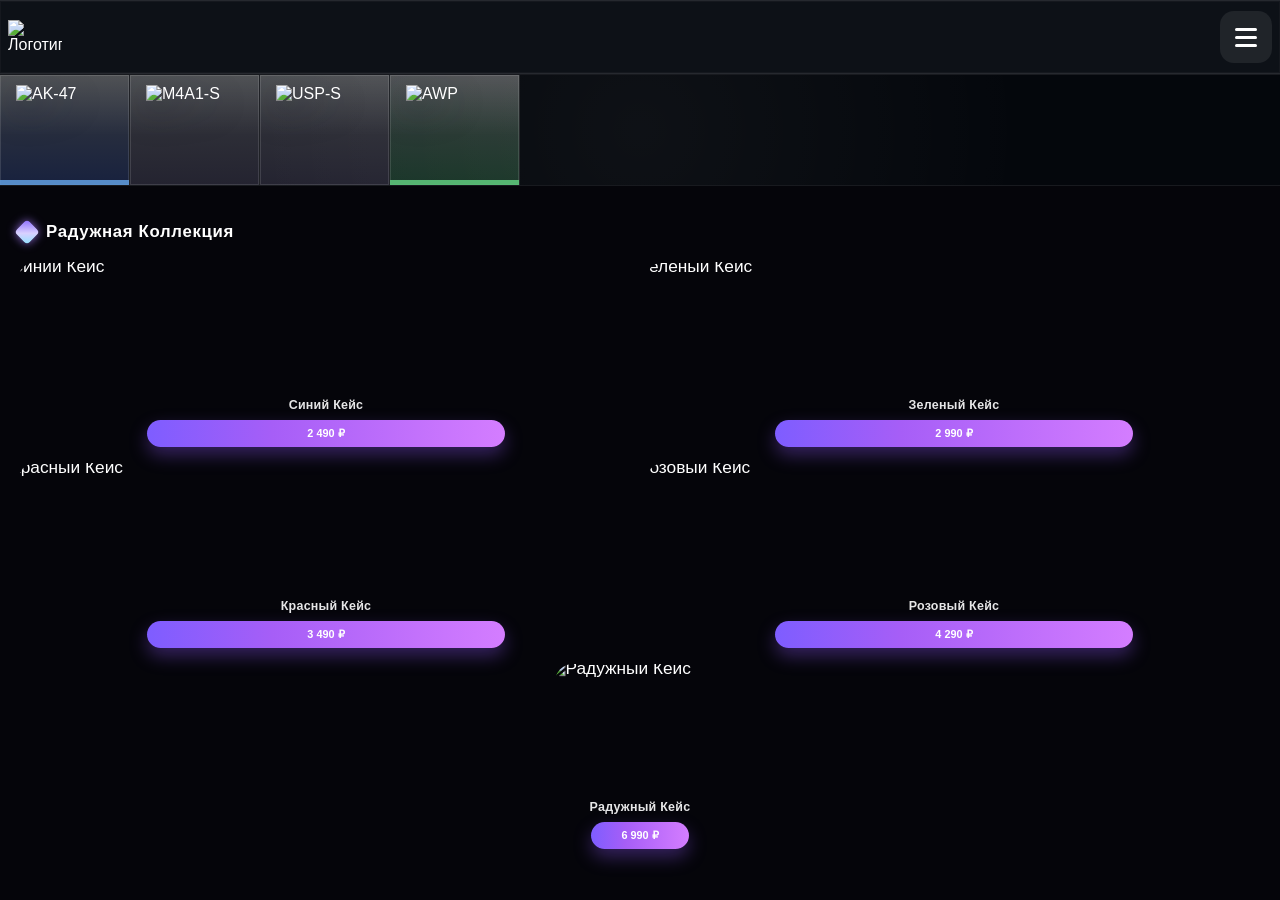
==== commit ef4e2c90: "Add files via upload" ====
--- a/home.html
+++ b/home.html
@@ -561,6 +561,7 @@
       </div>
     </div>
 
+    <script src="https://cdn.jsdelivr.net/npm/@supabase/supabase-js@2"></script>
     <script src="script.js"></script>
   </body>
 </html>
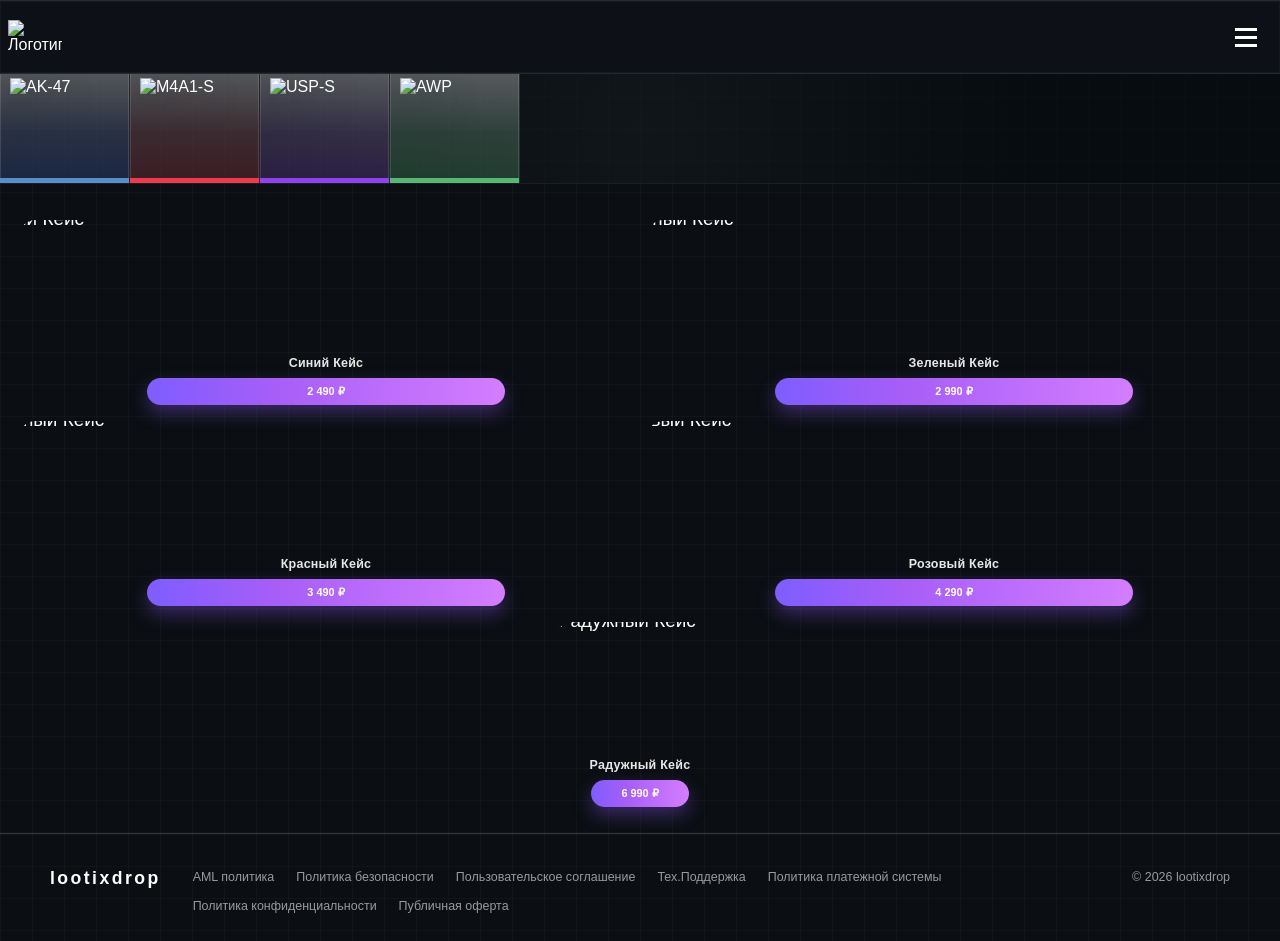
==== commit efa07d41: "Add files via upload" ====
--- a/home.html
+++ b/home.html
@@ -7,13 +7,13 @@
     <link rel="stylesheet" href="style.css" />
   </head>
   <body>
-    <div class="auth-modal" aria-hidden="true" role="dialog" aria-modal="true" aria-label="Авторизация">
+    <div class="auth-modal" role="dialog" aria-modal="true" aria-label="Авторизация" aria-hidden="true">
       <div class="auth-modal__backdrop" data-close-auth></div>
       <div class="auth-modal__dialog" tabindex="-1">
         <div class="auth-modal__card">
           <div class="auth-modal__hero">
             <div class="auth-modal__hero-overlay"></div>
-            <img class="auth-modal__logo" src="img/logo.png" alt="" aria-hidden="true" />
+            <img class="auth-modal__logo" src="./img/logo.png" alt="" aria-hidden="true" />
             <div class="auth-modal__copy">
               <h2>Авторизация</h2>
               <p>Для доступа к сервису примите условия пользования и авторизуйтесь.</p>
@@ -48,12 +48,12 @@
       </div>
     </div>
 
-    <div class="login-modal" aria-hidden="true" role="dialog" aria-modal="true" aria-label="Вход">
+    <div class="login-modal" role="dialog" aria-modal="true" aria-label="Вход" aria-hidden="true">
       <div class="login-modal__backdrop" data-close-login></div>
       <div class="login-modal__dialog" tabindex="-1">
         <div class="login-modal__card">
           <div class="login-modal__top">
-            <img class="login-modal__logo" src="img/logo.png" alt="" aria-hidden="true" />
+            <img class="login-modal__logo" src="./img/logo.png" alt="" aria-hidden="true" />
             <h3>Вход</h3>
           </div>
 
@@ -76,12 +76,12 @@
       </div>
     </div>
 
-    <div class="register-modal" aria-hidden="true" role="dialog" aria-modal="true" aria-label="Регистрация">
+    <div class="register-modal" role="dialog" aria-modal="true" aria-label="Регистрация" aria-hidden="true">
       <div class="register-modal__backdrop" data-close-register></div>
       <div class="register-modal__dialog" tabindex="-1">
         <div class="register-modal__card">
           <div class="register-modal__top">
-            <img class="register-modal__logo" src="img/logo.png" alt="" aria-hidden="true" />
+            <img class="register-modal__logo" src="./img/logo.png" alt="" aria-hidden="true" />
             <h3>Регистрация</h3>
           </div>
 
@@ -109,7 +109,7 @@
       </div>
     </div>
 
-    <div class="settings-modal" aria-hidden="true" role="dialog" aria-modal="true" aria-label="Настройки">
+    <div class="settings-modal" role="dialog" aria-modal="true" aria-label="Настройки" aria-hidden="true">
       <div class="settings-modal__backdrop" data-close-settings></div>
       <div class="settings-modal__dialog" tabindex="-1">
         <div class="settings-modal__panel">
@@ -122,6 +122,11 @@
               <label class="settings-modal__field">
                 <span>Никнейм</span>
                 <input type="text" value="ForcePay" placeholder="ForcePay" />
+              </label>
+
+              <label class="settings-avatar-upload">
+                <span>Загрузить аватар</span>
+                <input class="settings-modal__avatar-input" type="file" accept="image/*" />
               </label>
 
               <div class="settings-modal__field settings-modal__field--trade">
@@ -250,7 +255,7 @@
           <div class="profile-screen__drop-title">Лучший дроп</div>
           <div class="profile-screen__drop-name">USP-S</div>
           <div class="profile-screen__drop-icon">
-            <img src="img/purple.png" alt="USP-S">
+            <img src="./img/purple.png" alt="USP-S">
           </div>
         </div>
 
@@ -277,6 +282,7 @@
             <span></span>
             <span></span>
           </button>
+          <button class="menu-close" type="button" aria-label="Закрыть меню">✕</button>
         </header>
 
         <div class="menu-overlay" aria-hidden="true"></div>
@@ -293,14 +299,13 @@
                 </div>
               </div>
             </div>
-            <button class="menu-close" type="button" aria-label="Закрыть меню">✕</button>
           </div>
 
           <div class="menu-list">
             <a href="#profile-inventory">ИНВЕНТАРЬ</a>
             <a href="#site-top">КЕЙСЫ</a>
             <a href="#upgrade-screen" class="accent">АПГРЕЙД</a>
-            <a href="#">НАГРАДЫ</a>
+            <a href="#contract-screen" class="accent">КОНТРАКТ</a>
           </div>
         </nav>
       </div>
@@ -350,50 +355,45 @@
       </section>
 
       <section class="cases-section" aria-label="Раздел кейсов">
-        <div class="section-title">
-          <span class="section-crystal" aria-hidden="true"></span>
-          <h2>Радужная Коллекция</h2>
-        </div>
-
         <div class="cases-row">
           <article class="case-card case-card--blue">
             <div class="case-card__image-wrap">
-              <img src="img/blue.png" alt="Синий кейс" />
+              <img src="./img/blue.png" alt="Синий кейс" />
             </div>
             <div class="case-card__name">Синий Кейс</div>
-            <button type="button" data-case-name="Синий Кейс" data-case-price="2 490 ₽" data-case-image="img/blue.png">2 490 ₽</button>
+            <button type="button" data-case-name="Синий Кейс" data-case-price="2 490 ₽" data-case-image="./img/blue.png">2 490 ₽</button>
           </article>
 
           <article class="case-card case-card--green">
             <div class="case-card__image-wrap">
-              <img src="img/green.png" alt="Зеленый кейс" />
+              <img src="./img/green.png" alt="Зеленый кейс" />
             </div>
             <div class="case-card__name">Зеленый Кейс</div>
-            <button type="button" data-case-name="Зеленый Кейс" data-case-price="2 990 ₽" data-case-image="img/green.png">2 990 ₽</button>
+            <button type="button" data-case-name="Зеленый Кейс" data-case-price="2 990 ₽" data-case-image="./img/green.png">2 990 ₽</button>
           </article>
 
           <article class="case-card case-card--red">
             <div class="case-card__image-wrap">
-              <img src="img/red.png" alt="Красный кейс" />
+              <img src="./img/red.png" alt="Красный кейс" />
             </div>
             <div class="case-card__name">Красный Кейс</div>
-            <button type="button" data-case-name="Красный Кейс" data-case-price="3 490 ₽" data-case-image="img/red.png">3 490 ₽</button>
+            <button type="button" data-case-name="Красный Кейс" data-case-price="3 490 ₽" data-case-image="./img/red.png">3 490 ₽</button>
           </article>
 
           <article class="case-card case-card--pink">
             <div class="case-card__image-wrap">
-              <img src="img/purple.png" alt="Розовый кейс" />
+              <img src="./img/purple.png" alt="Розовый кейс" />
             </div>
             <div class="case-card__name">Розовый Кейс</div>
-            <button type="button" data-case-name="Розовый Кейс" data-case-price="4 290 ₽" data-case-image="img/purple.png">4 290 ₽</button>
+            <button type="button" data-case-name="Розовый Кейс" data-case-price="4 290 ₽" data-case-image="./img/purple.png">4 290 ₽</button>
           </article>
 
           <article class="case-card case-card--rainbow">
             <div class="case-card__image-wrap">
-              <img src="img/rgb.png" alt="Радужный кейс" />
+              <img src="./img/rgb.png" alt="Радужный кейс" />
             </div>
             <div class="case-card__name">Радужный Кейс</div>
-            <button type="button" data-case-name="Радужный Кейс" data-case-price="6 990 ₽" data-case-image="img/rgb.png">6 990 ₽</button>
+            <button type="button" data-case-name="Радужный Кейс" data-case-price="6 990 ₽" data-case-image="./img/rgb.png">6 990 ₽</button>
           </article>
         </div>
       </section>
@@ -470,20 +470,37 @@
       </div>
     </div>
 
+    <div class="contract-screen" id="contract-screen" aria-hidden="true" hidden>
+      <div class="contract-panel">
+        <div class="contract-panel__header">
+          <h2>КОНТРАКТ</h2>
+        </div>
+        <div class="contract-panel__top">
+          <div class="contract-panel__summary">
+            <div class="contract-stat">
+              <span>Скинов</span>
+              <strong><span id="contractSelectedCount">0</span>/10</strong>
+            </div>
+            <div class="contract-stat">
+              <span>Стоимость скинов</span>
+              <strong id="contractInputValue">0 ₽</strong>
+            </div>
+          </div>
+          <div class="contract-reward-card">
+            <span class="contract-reward-card__label">ПРЕДМЕТ</span>
+            <div class="contract-reward-card__image" id="contractRewardPreview">?</div>
+            <strong id="contractRewardName">Будет получен</strong>
+            <span id="contractMaxReward">до 0 ₽</span>
+          </div>
+        </div>
+        <button class="contract-panel__submit" id="contractSubmit" type="button" disabled>СОЗДАТЬ КОНТРАКТ</button>
+        <div class="contract-panel__items" id="contractItems" aria-live="polite"></div>
+        <div class="contract-panel__status" id="contractStatus" aria-live="polite"></div>
+      </div>
+    </div>
+
     <div class="case-detail" aria-hidden="true">
       <div class="case-detail__panel">
-        <header class="topbar">
-          <div class="brand" aria-label="Логотип">
-            <img src="img/logo.png" alt="Логотип" class="brand__logo" />
-          </div>
-
-          <button class="menu-toggle" aria-label="Открыть меню" aria-expanded="false">
-            <span></span>
-            <span></span>
-            <span></span>
-          </button>
-        </header>
-
         <div class="case-detail__scene">
           <div class="case-roll" id="caseRoll">
             <div class="case-roll__reel" id="caseReel" aria-hidden="true"></div>
@@ -491,7 +508,7 @@
             <div class="case-roll__line"></div>
           </div>
 
-          <img class="case-detail__icon" src="img/blue.png" alt="Иконка кейса" />
+          <img class="case-detail__icon" src="./img/blue.png" alt="Иконка кейса" />
         </div>
 
         <div class="case-detail__actions">
@@ -561,6 +578,22 @@
       </div>
     </div>
 
+    <footer class="site-footer">
+      <div class="site-footer__inner">
+        <div class="site-footer__brand">lootixdrop</div>
+        <nav class="site-footer__links" aria-label="Документы и поддержка">
+          <a href="https://telegra.ph/AML-politika-09-01" target="_blank" rel="noreferrer">AML политика</a>
+          <a href="https://telegra.ph/Politika-bezopasnosti-lootixdrop-09-01" target="_blank" rel="noreferrer">Политика безопасности</a>
+          <a href="https://telegra.ph/Polzovatelskoe-soglashenie-lootixdrop-09-01" target="_blank" rel="noreferrer">Пользовательское соглашение</a>
+          <a href="https://t.me/lootixdropsupportbot" target="_blank" rel="noreferrer">Тех.Поддержка</a>
+          <span>Политика платежной системы</span>
+          <a href="https://telegra.ph/POLITIKA-KONFIDENCIALNOSTI-08-12-99" target="_blank" rel="noreferrer">Политика конфиденциальности</a>
+          <a href="https://telegra.ph/PUBLICHNAYA-OFERTA-08-12-15" target="_blank" rel="noreferrer">Публичная оферта</a>
+        </nav>
+        <div class="site-footer__copyright">© 2026 lootixdrop</div>
+      </div>
+    </footer>
+
     <script src="https://cdn.jsdelivr.net/npm/@supabase/supabase-js@2"></script>
     <script src="script.js"></script>
   </body>
--- a/style.css
+++ b/style.css
@@ -1,5 +1,9 @@
 :root {
   --bg-deep: #05050a;
+  --site-background:
+    linear-gradient(rgba(255,255,255,0.025) 1px, transparent 1px),
+    linear-gradient(90deg, rgba(255,255,255,0.025) 1px, transparent 1px),
+    #0b0f13;
   --bg-panel: rgba(20, 14, 28, 0.9);
   --purple: #7dd8ff;
   --purple-soft: #d3a7ff;
@@ -18,7 +22,7 @@
   margin: 0;
   min-height: 100%;
   font-family: Arial, Helvetica, sans-serif;
-  background: #05050a;
+  background: var(--site-background);
   color: var(--white);
 }
 
@@ -26,10 +30,216 @@
   min-height: 100vh;
 }
 
+.site-footer {
+  position: relative;
+  z-index: 1;
+  border-top: 1px solid var(--line);
+  background: rgba(5, 5, 10, 0.96);
+  padding: 34px 24px 26px;
+}
+
+.site-footer__inner {
+  display: grid;
+  grid-template-columns: auto 1fr auto;
+  align-items: start;
+  gap: 32px;
+  width: min(100%, 1180px);
+  margin: 0 auto;
+}
+
+.site-footer__brand {
+  color: var(--white);
+  font-size: 1.1rem;
+  font-weight: 800;
+  letter-spacing: 0.14em;
+}
+
+.site-footer__links {
+  display: flex;
+  flex-wrap: wrap;
+  gap: 10px 22px;
+}
+
+.site-footer__links a,
+.site-footer__links span,
+.site-footer__copyright {
+  color: rgba(255, 255, 255, 0.58);
+  font-size: 0.78rem;
+  line-height: 1.5;
+  text-decoration: none;
+}
+
+.site-footer__links a:hover {
+  color: var(--white);
+}
+
+.profile-screen,
+.upgrade-screen,
+.case-detail,
+.case-detail__panel,
+.site-footer {
+  background: var(--site-background);
+}
+
+@media (max-width: 760px) {
+  .site-footer__inner {
+    grid-template-columns: 1fr;
+    gap: 18px;
+  }
+}
+
 body.menu-open,
 body.case-modal-open,
-body.upgrade-screen-open {
+body.upgrade-screen-open,
+body.contract-screen-open {
   overflow: hidden;
+}
+
+.contract-screen {
+  position: fixed;
+  inset: 0;
+  z-index: 230;
+  display: flex;
+  flex-direction: column;
+  padding: 72px 16px 32px;
+  overflow-y: auto;
+  background: var(--site-background);
+}
+
+.contract-screen[hidden] {
+  display: none !important;
+}
+
+body.contract-screen-open .live-section,
+body.contract-screen-open .cases-section,
+body.contract-screen-open .site-footer,
+body.contract-screen-open .upgrade-screen,
+body.contract-screen-open .case-detail {
+  display: none !important;
+}
+
+body.contract-screen-open .side-menu,
+body.contract-screen-open .menu-overlay {
+  z-index: 340;
+}
+
+.contract-panel {
+  position: relative;
+  width: min(760px, 100%);
+  margin: 20px auto 0;
+  padding: 28px 0;
+}
+
+.contract-panel__header h2 { margin: 0; color: #d3a7ff; font-size: 2rem; font-weight: 900; letter-spacing: 0.08em; }
+
+.contract-panel__top {
+  display: grid;
+  grid-template-columns: minmax(0, 360px) 180px;
+  gap: 20px;
+  margin-top: 22px;
+}
+
+.contract-panel__summary {
+  display: grid;
+  grid-template-columns: 1fr;
+  gap: 14px;
+  margin: 0;
+  color: rgba(255,255,255,0.72);
+}
+
+.contract-stat {
+  display: grid;
+  gap: 5px;
+  min-height: 78px;
+  padding: 12px;
+  border: 1px solid rgba(125,93,255,0.32);
+  background: linear-gradient(135deg, rgba(125,93,255,0.16), rgba(255,255,255,0.035));
+  box-shadow: 0 10px 24px rgba(0,0,0,0.2), inset 0 1px 0 rgba(255,255,255,0.06);
+}
+
+.contract-stat span { color: rgba(255,255,255,0.58); font-size: 0.86rem; }
+.contract-stat strong { color: #fff; font-size: 1.25rem; }
+
+.contract-reward-card {
+  display: grid;
+  align-content: center;
+  justify-items: center;
+  gap: 6px;
+  min-height: 180px;
+  padding: 12px;
+  border: 1px solid rgba(211,167,255,0.42);
+  background: linear-gradient(180deg, rgba(125,93,255,0.2), rgba(255,255,255,0.035));
+  box-shadow: 0 12px 28px rgba(0,0,0,0.24), inset 0 1px 0 rgba(255,255,255,0.08);
+  text-align: center;
+}
+
+.contract-reward-card__label { color: rgba(255,255,255,0.56); font-size: 0.7rem; letter-spacing: 0.12em; }
+.contract-reward-card__image { display: grid; place-items: center; width: 94px; height: 82px; color: rgba(255,255,255,0.18); font-size: 3rem; font-weight: 900; }
+.contract-reward-card__image img { width: 100%; height: 100%; object-fit: contain; }
+.contract-reward-card > strong { max-width: 100%; overflow: hidden; text-overflow: ellipsis; white-space: nowrap; font-size: 0.78rem; }
+.contract-reward-card > span:last-child { color: #d3a7ff; font-size: 0.76rem; }
+
+.contract-panel__items {
+  display: grid;
+  grid-template-columns: repeat(auto-fill, minmax(140px, 1fr));
+  gap: 14px;
+  width: 100%;
+}
+
+.contract-item {
+  position: relative;
+  min-height: 132px;
+  padding: 8px;
+  border: 1px solid rgba(255,255,255,0.1);
+  border-bottom: 3px solid var(--rarity);
+  background: rgba(255,255,255,0.035);
+  color: #fff;
+  text-align: left;
+  cursor: pointer;
+}
+
+.contract-item::before {
+  content: attr(data-contract-position);
+  position: absolute;
+  top: 7px;
+  left: 8px;
+  color: rgba(255,255,255,0.35);
+  font-weight: 800;
+}
+
+.contract-item.is-selected { border-color: #d3a7ff; background: rgba(125,93,255,0.2); }
+.contract-item:hover:not(:disabled) { border-color: rgba(211,167,255,0.8); background: rgba(125,93,255,0.14); transform: translateY(-2px); }
+.contract-item--empty { display: grid; place-items: center; color: rgba(255,255,255,0.12); font-size: 1.3rem; font-weight: 800; cursor: default; }
+.contract-item img { width: 100%; height: 88px; object-fit: contain; }
+.contract-item__name { display: block; overflow: hidden; text-overflow: ellipsis; white-space: nowrap; font-size: 0.78rem; }
+.contract-item__price { display: block; color: rgba(255,255,255,0.62); font-size: 0.72rem; }
+
+.contract-panel__submit {
+  width: 100%;
+  min-height: 48px;
+  margin-top: 16px;
+  border: 1px solid rgba(170,122,255,0.65);
+  border-radius: 0;
+  background: #7d5dff;
+  color: #fff;
+  font-weight: 700;
+  cursor: pointer;
+}
+
+.contract-panel__submit:disabled { opacity: 0.4; cursor: not-allowed; }
+.contract-panel__status { min-height: 24px; margin-top: 12px; color: rgba(255,255,255,0.72); text-align: center; }
+
+.contract-panel__items { margin-top: 24px; }
+
+@media (max-width: 560px) {
+  .contract-screen { padding: 60px 12px 20px; }
+  .contract-panel { margin-top: 8px; padding: 20px 0; }
+  .contract-panel__top { grid-template-columns: minmax(0, 1fr) 118px; gap: 10px; }
+  .contract-panel__summary { gap: 10px; }
+  .contract-stat { min-height: 76px; padding: 10px; }
+  .contract-reward-card { min-height: 164px; padding: 8px; }
+  .contract-reward-card__image { width: 76px; height: 72px; }
+  .contract-panel__items { grid-template-columns: repeat(2, minmax(0, 1fr)); }
 }
 
 img {
@@ -106,8 +316,8 @@
   width: 52px;
   height: 52px;
   border: none;
-  background: rgba(255, 255, 255, 0.08);
-  border-radius: 14px;
+  background: transparent;
+  border-radius: 0;
   padding: 0;
   display: flex;
   flex-direction: column;
@@ -121,7 +331,7 @@
   display: block;
   width: 22px;
   height: 3px;
-  border-radius: 999px;
+  border-radius: 0;
   background: var(--white);
   transition: transform 0.25s ease, opacity 0.25s ease;
 }
@@ -209,6 +419,14 @@
   box-shadow: 0 0 0 2px rgba(255, 255, 255, 0.08);
 }
 
+.menu-profile__avatar img,
+.profile-screen__avatar img {
+  width: 100%;
+  height: 100%;
+  border-radius: inherit;
+  object-fit: cover;
+}
+
 .menu-profile__meta {
   flex: 1;
   min-width: 0;
@@ -252,15 +470,40 @@
 }
 
 .menu-close {
-  margin-left: auto;
+  position: fixed;
+  top: 16px;
+  right: 16px;
   width: 40px;
   height: 40px;
-  border: 1px solid rgba(255, 255, 255, 0.25);
-  background: rgba(255, 255, 255, 0.06);
+  border: none;
+  background: transparent;
   color: var(--white);
-  border-radius: 12px;
+  border-radius: 0;
   font-size: 1.2rem;
   cursor: pointer;
+  z-index: 430;
+  display: none;
+}
+
+body.menu-open .page-shell > .topbar .brand,
+body.menu-open .page-shell > .topbar .menu-toggle {
+  display: none;
+}
+
+body.menu-open .page-shell > .topbar {
+  height: 0;
+  min-height: 0;
+  padding: 0;
+  border-color: transparent;
+  background: transparent;
+  box-shadow: none;
+  pointer-events: none;
+}
+
+body.menu-open .page-shell > .topbar .menu-close {
+  display: grid;
+  place-items: center;
+  pointer-events: auto;
 }
 
 .auth-modal {
@@ -572,6 +815,31 @@
 
 .settings-modal__field input::placeholder {
   color: rgba(255,255,255,0.55);
+}
+
+.settings-avatar-upload {
+  display: flex;
+  align-items: center;
+  justify-content: center;
+  width: 100%;
+  min-height: 4.2rem;
+  border: 1px solid rgba(170, 122, 255, 0.65);
+  background: linear-gradient(90deg, #7d5dff 0%, #b96cff 50%, #f28fff 100%);
+  color: #fff;
+  font-size: 1.6rem;
+  font-weight: 700;
+  cursor: pointer;
+  box-shadow: 0 10px 22px rgba(146, 88, 255, 0.28);
+}
+
+.settings-avatar-upload input {
+  position: absolute;
+  width: 1px;
+  height: 1px;
+  overflow: hidden;
+  clip: rect(0 0 0 0);
+  clip-path: inset(50%);
+  white-space: nowrap;
 }
 
 .settings-modal__field--trade {
@@ -674,7 +942,6 @@
   .settings-modal {
     padding: 0.75rem;
   }
-
   .settings-modal__dialog {
     width: min(100%, calc(100vw - 1.5rem));
     max-height: calc(100vh - 1.5rem);
@@ -1527,8 +1794,8 @@
 }
 
 .profile-screen__inventory-art img {
-  width: 70%;
-  max-width: 120px;
+  width: 80%;
+  max-width: 140px;
   height: auto;
   object-fit: contain;
   display: block;
@@ -1708,7 +1975,7 @@
   align-items: center;
   justify-content: center;
   min-height: 100vh;
-  padding: 20px;
+  padding: 92px 20px 20px;
   background:
     radial-gradient(circle at 50% 42%, rgba(120, 45, 255, 0.17), transparent 35%),
     #06050a;
@@ -1725,8 +1992,11 @@
 
 body.upgrade-screen-open .topbar {
   display: flex !important;
-  position: relative;
-  z-index: 260;
+  position: fixed !important;
+  top: 0 !important;
+  left: 0 !important;
+  right: 0 !important;
+  z-index: 400 !important;
 }
 
 body.upgrade-screen-open .menu-overlay {
@@ -1737,6 +2007,10 @@
   z-index: 320;
 }
 
+body.upgrade-screen-open .upgrade-screen {
+  box-sizing: border-box;
+}
+
 
 .upgrade-screen .upgrader {
   width: 620px;
@@ -1744,7 +2018,7 @@
   flex-direction: column;
   align-items: center;
   gap: 18px;
-  margin-top: -18px;
+  margin-top: 18px;
 }
 
 .upgrade-screen .wheel-area {
@@ -1891,8 +2165,8 @@
 }
 
 .upgrade-screen .upgrade-panel__slot-option .profile-screen__inventory-art img {
-  width: 60%;
-  max-width: 90px;
+  width: 72%;
+  max-width: 105px;
 }
 
 .upgrade-screen .upgrade-panel__slot-option .profile-screen__inventory-tag {
@@ -2314,7 +2588,7 @@
 }
 
 .menu-list a.accent {
-  color: var(--purple);
+  color: var(--white);
 }
 
 body.menu-open .menu-toggle span:nth-child(1) {
@@ -2396,9 +2670,9 @@
 
 .card-image img {
   position: absolute;
-  inset: 10px 16px 10px 16px;
-  width: calc(100% - 32px);
-  height: calc(100% - 20px);
+  inset: 5px 10px 5px 10px;
+  width: calc(100% - 20px);
+  height: calc(100% - 10px);
   object-fit: contain;
   filter: drop-shadow(0 10px 18px rgba(19, 27, 39, 0.45));
   z-index: 1;
@@ -2426,6 +2700,12 @@
 
 .card-image--green { background: linear-gradient(180deg, rgba(255,255,255,0.18), rgba(76, 220, 126, 0.18)); }
 .card-image--green::after { background: rgba(92, 196, 122, 0.9); }
+
+.card-image--gray::after { background: rgba(139, 146, 156, 0.9); }
+.card-image--red { background: linear-gradient(180deg, rgba(255,255,255,0.18), rgba(255, 64, 80, 0.18)); }
+.card-image--red::after { background: rgba(255, 64, 80, 0.9); }
+.card-image--purple { background: linear-gradient(180deg, rgba(255,255,255,0.18), rgba(155, 69, 255, 0.18)); }
+.card-image--purple::after { background: rgba(155, 69, 255, 0.9); }
 
 .card-meta {
   display: none;
@@ -2479,10 +2759,23 @@
 }
 
 .cases-row {
+  padding: 0 18px;
+}
+
+.home-case-group + .home-case-group {
+  margin-top: 28px;
+}
+
+.home-case-group__title {
+  margin: 0 0 14px;
+  font-size: 1.05rem;
+  font-weight: 700;
+}
+
+.home-case-group__cards {
   display: grid;
   grid-template-columns: repeat(2, minmax(0, 1fr));
   gap: 16px 12px;
-  padding: 0 18px;
 }
 
 .case-card {
@@ -2495,7 +2788,7 @@
   min-width: 0;
 }
 
-.case-card:last-child:nth-child(odd) {
+.home-case-group__cards .case-card:last-child:nth-child(odd) {
   grid-column: 1 / -1;
   width: min(100%, 170px);
   justify-self: center;
@@ -2517,7 +2810,7 @@
   width: 100%;
   height: 100%;
   object-fit: contain;
-  transform: scale(1.08);
+  transform: scale(1.18);
 }
 
 .case-card__name {
@@ -2566,7 +2859,7 @@
   margin: 0 auto;
   background: linear-gradient(180deg, rgba(14, 18, 20, 0.98), rgba(11, 14, 17, 0.96));
   box-shadow: 0 0 0 1px rgba(255,255,255,0.05);
-  padding: 0 0 22px;
+  padding: 72px 0 22px;
 }
 
 .topbar {
@@ -2721,6 +3014,13 @@
   padding: 0 14px 12px;
 }
 
+.case-detail__drop-price {
+  padding: 0 14px 12px;
+  color: rgba(255, 255, 255, 0.72);
+  font-size: 0.82rem;
+  text-align: center;
+}
+
 .case-detail__open,
 .case-detail__sell {
   display: flex;
@@ -2729,7 +3029,7 @@
   min-height: 48px;
   height: 48px;
   border: none;
-  border-radius: 14px;
+  border-radius: 0;
   font-weight: 700;
   letter-spacing: 0.01em;
   cursor: pointer;
@@ -2743,7 +3043,7 @@
   flex: 1 1 auto;
   background: linear-gradient(90deg, #7d5dff 0%, #b96cff 50%, #f28fff 100%);
   color: #fff;
-  box-shadow: 0 14px 26px rgba(133, 92, 255, 0.28);
+  box-shadow: none;
 }
 
 .case-detail__sell {
@@ -2772,6 +3072,7 @@
 }
 
 .blue { --rarity: #4b65ff; }
+.gray { --rarity: #8b929c; }
 .purple { --rarity: #9b45ff; }
 .pink { --rarity: #e13bd0; }
 .red { --rarity: #ff4050; }
@@ -2957,7 +3258,7 @@
   height: 48px;
   margin: 0 auto 14px;
   border: none;
-  border-radius: 10px;
+  border-radius: 0;
   background: linear-gradient(90deg, #7e5dff 0%, #a65ef7 35%, #d47dff 100%);
   color: #fff;
   font-weight: 800;
@@ -2965,7 +3266,7 @@
   padding: 0 12px;
   cursor: pointer;
   font-size: 1rem;
-  box-shadow: 0 10px 22px rgba(146, 88, 255, 0.35);
+  box-shadow: none;
 }
 
 .case-detail.case-result .case-detail__open {
@@ -3006,6 +3307,13 @@
   filter: drop-shadow(0 12px 18px rgba(0, 0, 0, 0.28));
 }
 
+.case-detail__empty {
+  grid-column: 1 / -1;
+  padding: 24px 12px;
+  color: rgba(255, 255, 255, 0.58);
+  text-align: center;
+}
+
 .case-detail__meta {
   display: flex;
   flex-direction: column;
@@ -3026,3 +3334,27 @@
   font-size: 0.5rem;
   color: rgba(255,255,255,0.72);
 }
+
+.page-shell {
+  padding-top: 72px;
+}
+
+.page-shell > .topbar {
+  position: fixed;
+  top: 0;
+  left: 0;
+  right: 0;
+  z-index: 400;
+}
+
+html,
+body,
+.profile-screen,
+.upgrade-screen,
+.case-detail,
+.case-detail__panel,
+.site-footer,
+.contract-screen {
+  background: var(--site-background);
+  background-size: 32px 32px;
+}
